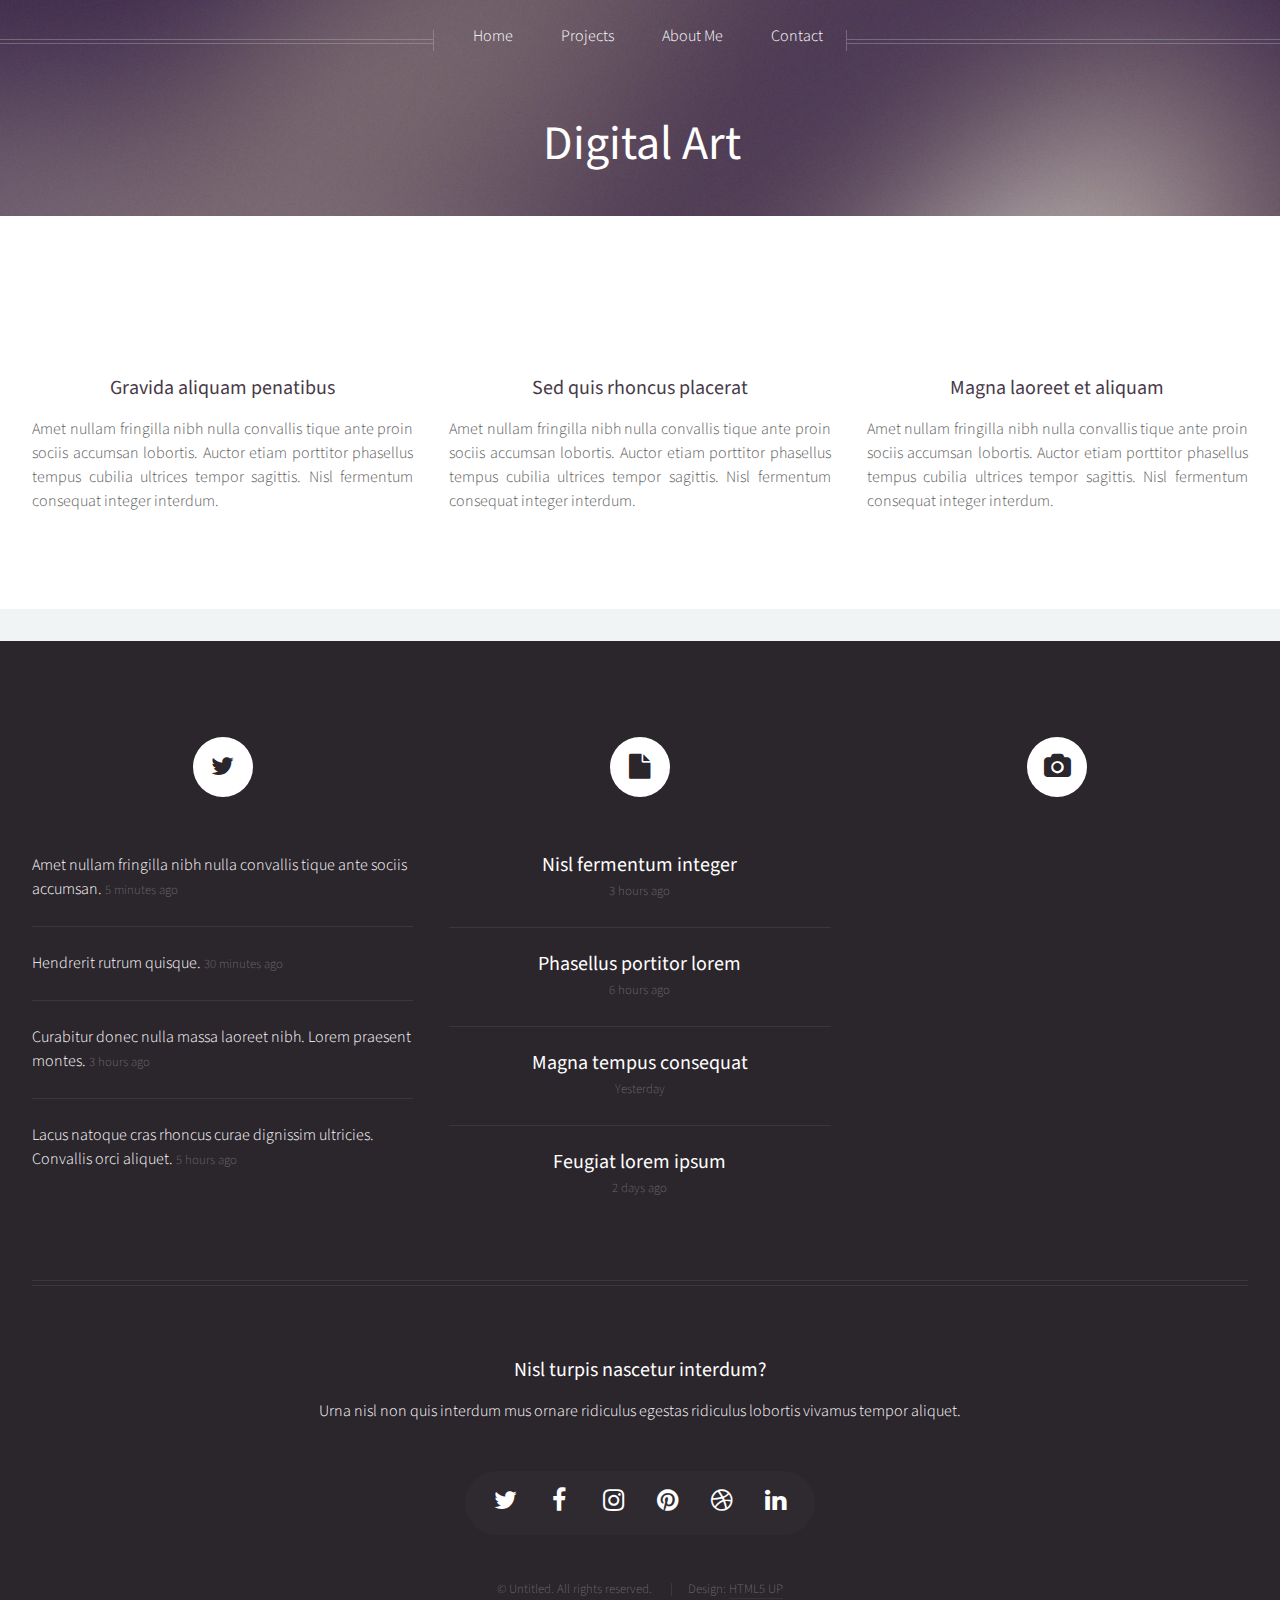
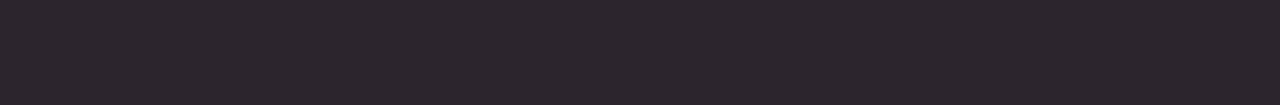
==== skills/digital_art.html @ 16e2e560 "Initial commit" ====
<!DOCTYPE html>
<!--
	Helios by HTML5 UP
	html5up.net | @ajlkn
	Free for personal and commercial use under the CCA 3.0 license (html5up.net/license)
-->
<html>
  <head>
    <title>No Sidebar - Helios by HTML5 UP</title>
    <meta charset="utf-8" />
    <meta
      name="viewport"
      content="width=device-width, initial-scale=1, user-scalable=no"
    />
    <link rel="stylesheet" href="/assets/css/main.css" />
    <noscript
      ><link rel="stylesheet" href="/assets/css/noscript.css"
    /></noscript>
  </head>
  <body class="no-sidebar is-preload">
    <div id="page-wrapper">
      <!-- Header -->
      <div id="header">
        <!-- Inner -->
        <div class="inner">
          <header>
            <h1><a href="index.html" id="logo">Digital Art</a></h1>
          </header>
        </div>

        <!-- Nav -->
        <nav id="nav">
            <ul>
              <li><a href="/index.html">Home</a></li>
              <li>
                <a href="#">Projects</a>
                <ul>
                  <li><a href="/skills/ux_ui.html">UX/UI Design</a></li>
                  <li>
                    <a href="/skills/graphic_design.html">Graphic Design</a>
                  </li>
                  <li>
                    <a href="/skills/product_packaging.html">Product Packaging</a>
                  </li>
                  <li><a href="/skills/digital_art.html">Digital Art</a></li>
                  <li><a href="/skills/illustrations.html">Illustrations</a></li>
                  <li><a href="/skills/photography.html">Photography</a></li>
                  <li><a href="/skills/wood_work.html">Wood Work</a></li>
                </ul>
              </li>
              <li><a href="/index.html#about_me">About Me</a></li>
              <li><a href="no-sidebar.html">Contact</a></li>
            </ul>
          </nav>
        </div>

      <!-- Main -->
      <div class="wrapper style1">
        <div class="container">
          <div class="row">
            <article class="col-4 col-12-mobile special">
              <a href="#" class="image featured"
                ><img src="images/pic07.jpg" alt=""
              /></a>
              <header>
                <h3><a href="#">Gravida aliquam penatibus</a></h3>
              </header>
              <p>
                Amet nullam fringilla nibh nulla convallis tique ante proin
                sociis accumsan lobortis. Auctor etiam porttitor phasellus
                tempus cubilia ultrices tempor sagittis. Nisl fermentum
                consequat integer interdum.
              </p>
            </article>
            <article class="col-4 col-12-mobile special">
              <a href="#" class="image featured"
                ><img src="images/pic08.jpg" alt=""
              /></a>
              <header>
                <h3><a href="#">Sed quis rhoncus placerat</a></h3>
              </header>
              <p>
                Amet nullam fringilla nibh nulla convallis tique ante proin
                sociis accumsan lobortis. Auctor etiam porttitor phasellus
                tempus cubilia ultrices tempor sagittis. Nisl fermentum
                consequat integer interdum.
              </p>
            </article>
            <article class="col-4 col-12-mobile special">
              <a href="#" class="image featured"
                ><img src="images/pic09.jpg" alt=""
              /></a>
              <header>
                <h3><a href="#">Magna laoreet et aliquam</a></h3>
              </header>
              <p>
                Amet nullam fringilla nibh nulla convallis tique ante proin
                sociis accumsan lobortis. Auctor etiam porttitor phasellus
                tempus cubilia ultrices tempor sagittis. Nisl fermentum
                consequat integer interdum.
              </p>
            </article>
          </div>
        </div>
      </div>

      <!-- Footer -->
      <div id="footer">
        <div class="container">
          <div class="row">
            <!-- Tweets -->
            <section class="col-4 col-12-mobile">
              <header>
                <h2 class="icon fa-twitter circled">
                  <span class="label">Tweets</span>
                </h2>
              </header>
              <ul class="divided">
                <li>
                  <article class="tweet">
                    Amet nullam fringilla nibh nulla convallis tique ante sociis
                    accumsan.
                    <span class="timestamp">5 minutes ago</span>
                  </article>
                </li>
                <li>
                  <article class="tweet">
                    Hendrerit rutrum quisque.
                    <span class="timestamp">30 minutes ago</span>
                  </article>
                </li>
                <li>
                  <article class="tweet">
                    Curabitur donec nulla massa laoreet nibh. Lorem praesent
                    montes.
                    <span class="timestamp">3 hours ago</span>
                  </article>
                </li>
                <li>
                  <article class="tweet">
                    Lacus natoque cras rhoncus curae dignissim ultricies.
                    Convallis orci aliquet.
                    <span class="timestamp">5 hours ago</span>
                  </article>
                </li>
              </ul>
            </section>

            <!-- Posts -->
            <section class="col-4 col-12-mobile">
              <header>
                <h2 class="icon fa-file circled">
                  <span class="label">Posts</span>
                </h2>
              </header>
              <ul class="divided">
                <li>
                  <article class="post stub">
                    <header>
                      <h3><a href="#">Nisl fermentum integer</a></h3>
                    </header>
                    <span class="timestamp">3 hours ago</span>
                  </article>
                </li>
                <li>
                  <article class="post stub">
                    <header>
                      <h3><a href="#">Phasellus portitor lorem</a></h3>
                    </header>
                    <span class="timestamp">6 hours ago</span>
                  </article>
                </li>
                <li>
                  <article class="post stub">
                    <header>
                      <h3><a href="#">Magna tempus consequat</a></h3>
                    </header>
                    <span class="timestamp">Yesterday</span>
                  </article>
                </li>
                <li>
                  <article class="post stub">
                    <header>
                      <h3><a href="#">Feugiat lorem ipsum</a></h3>
                    </header>
                    <span class="timestamp">2 days ago</span>
                  </article>
                </li>
              </ul>
            </section>

            <!-- Photos -->
            <section class="col-4 col-12-mobile">
              <header>
                <h2 class="icon fa-camera circled">
                  <span class="label">Photos</span>
                </h2>
              </header>
              <div class="row gtr-25">
                <div class="col-6">
                  <a href="#" class="image fit"
                    ><img src="images/pic10.jpg" alt=""
                  /></a>
                </div>
                <div class="col-6">
                  <a href="#" class="image fit"
                    ><img src="images/pic11.jpg" alt=""
                  /></a>
                </div>
                <div class="col-6">
                  <a href="#" class="image fit"
                    ><img src="images/pic12.jpg" alt=""
                  /></a>
                </div>
                <div class="col-6">
                  <a href="#" class="image fit"
                    ><img src="images/pic13.jpg" alt=""
                  /></a>
                </div>
                <div class="col-6">
                  <a href="#" class="image fit"
                    ><img src="images/pic14.jpg" alt=""
                  /></a>
                </div>
                <div class="col-6">
                  <a href="#" class="image fit"
                    ><img src="images/pic15.jpg" alt=""
                  /></a>
                </div>
              </div>
            </section>
          </div>
          <hr />
          <div class="row">
            <div class="col-12">
              <!-- Contact -->
              <section class="contact">
                <header>
                  <h3>Nisl turpis nascetur interdum?</h3>
                </header>
                <p>
                  Urna nisl non quis interdum mus ornare ridiculus egestas
                  ridiculus lobortis vivamus tempor aliquet.
                </p>
                <ul class="icons">
                  <li>
                    <a href="#" class="icon fa-twitter"
                      ><span class="label">Twitter</span></a
                    >
                  </li>
                  <li>
                    <a href="#" class="icon fa-facebook"
                      ><span class="label">Facebook</span></a
                    >
                  </li>
                  <li>
                    <a href="#" class="icon fa-instagram"
                      ><span class="label">Instagram</span></a
                    >
                  </li>
                  <li>
                    <a href="#" class="icon fa-pinterest"
                      ><span class="label">Pinterest</span></a
                    >
                  </li>
                  <li>
                    <a href="#" class="icon fa-dribbble"
                      ><span class="label">Dribbble</span></a
                    >
                  </li>
                  <li>
                    <a href="#" class="icon fa-linkedin"
                      ><span class="label">Linkedin</span></a
                    >
                  </li>
                </ul>
              </section>

              <!-- Copyright -->
              <div class="copyright">
                <ul class="menu">
                  <li>&copy; Untitled. All rights reserved.</li>
                  <li>Design: <a href="http://html5up.net">HTML5 UP</a></li>
                </ul>
              </div>
            </div>
          </div>
        </div>
      </div>
    </div>

    <!-- Scripts -->
    <script src="/assets/js/jquery.min.js"></script>
    <script src="/assets/js/jquery.dropotron.min.js"></script>
    <script src="/assets/js/jquery.scrolly.min.js"></script>
    <script src="/assets/js/jquery.scrollex.min.js"></script>
    <script src="/assets/js/browser.min.js"></script>
    <script src="/assets/js/breakpoints.min.js"></script>
    <script src="/assets/js/util.js"></script>
    <script src="/assets/js/main.js"></script>
  </body>
</html>
---- assets/css/main.css ----
@import url("https://fonts.googleapis.com/css?family=Source+Sans+Pro:300,300italic,400,400italic,600");
@import url("font-awesome.min.css");

/*
	Helios by HTML5 UP
	html5up.net | @ajlkn
	Free for personal and commercial use under the CCA 3.0 license (html5up.net/license)
*/

html,
body,
div,
span,
applet,
object,
iframe,
h1,
h2,
h3,
h4,
h5,
h6,
p,
blockquote,
pre,
a,
abbr,
acronym,
address,
big,
cite,
code,
del,
dfn,
em,
img,
ins,
kbd,
q,
s,
samp,
small,
strike,
strong,
sub,
sup,
tt,
var,
b,
u,
i,
center,
dl,
dt,
dd,
ol,
ul,
li,
fieldset,
form,
label,
legend,
table,
caption,
tbody,
tfoot,
thead,
tr,
th,
td,
article,
aside,
canvas,
details,
embed,
figure,
figcaption,
footer,
header,
hgroup,
menu,
nav,
output,
ruby,
section,
summary,
time,
mark,
audio,
video {
  margin: 0;
  padding: 0;
  border: 0;
  font-size: 100%;
  font: inherit;
  vertical-align: baseline;
}

article,
aside,
details,
figcaption,
figure,
footer,
header,
hgroup,
menu,
nav,
section {
  display: block;
}

body {
  line-height: 1;
}

ol,
ul {
  list-style: none;
}

blockquote,
q {
  quotes: none;
}

blockquote:before,
blockquote:after,
q:before,
q:after {
  content: "";
  content: none;
}

table {
  border-collapse: collapse;
  border-spacing: 0;
}

body {
  -webkit-text-size-adjust: none;
}

mark {
  background-color: transparent;
  color: inherit;
}

input::-moz-focus-inner {
  border: 0;
  padding: 0;
}

input,
select,
textarea {
  -moz-appearance: none;
  -webkit-appearance: none;
  -ms-appearance: none;
  appearance: none;
}

/* Basic */

html {
  box-sizing: border-box;
}

*,
*:before,
*:after {
  box-sizing: inherit;
}

body {
  background: #f0f4f4;
  color: #5b5b5b;
  font-size: 15pt;
  line-height: 1.85em;
  font-family: "Source Sans Pro", sans-serif;
  font-weight: 300;
}

body.is-preload *,
body.is-preload *:before,
body.is-preload *:after {
  -moz-animation: none !important;
  -webkit-animation: none !important;
  -ms-animation: none !important;
  animation: none !important;
  -moz-transition: none !important;
  -webkit-transition: none !important;
  -ms-transition: none !important;
  transition: none !important;
}

input,
textarea,
select {
  font-size: 15pt;
  line-height: 1.85em;
  font-family: "Source Sans Pro", sans-serif;
  font-weight: 300;
}

h1,
h2,
h3,
h4,
h5,
h6 {
  font-weight: 400;
  color: #483949;
  line-height: 1.25em;
}

h1 a,
h2 a,
h3 a,
h4 a,
h5 a,
h6 a {
  color: inherit;
  text-decoration: none;
  border-bottom-color: transparent;
}

h1 strong,
h2 strong,
h3 strong,
h4 strong,
h5 strong,
h6 strong {
  font-weight: 600;
}

h2 {
  font-size: 2.85em;
}

h3 {
  font-size: 1.25em;
}

h4 {
  font-size: 1em;
  margin: 0 0 0.25em 0;
}

strong,
b {
  font-weight: 400;
  color: #483949;
}

em,
i {
  font-style: italic;
}

a {
  color: inherit;
  border-bottom: solid 1px rgba(128, 128, 128, 0.15);
  text-decoration: none;
  -moz-transition: background-color 0.35s ease-in-out, color 0.35s ease-in-out,
    border-bottom-color 0.35s ease-in-out;
  -webkit-transition: background-color 0.35s ease-in-out,
    color 0.35s ease-in-out, border-bottom-color 0.35s ease-in-out;
  -ms-transition: background-color 0.35s ease-in-out, color 0.35s ease-in-out,
    border-bottom-color 0.35s ease-in-out;
  transition: background-color 0.35s ease-in-out, color 0.35s ease-in-out,
    border-bottom-color 0.35s ease-in-out;
}

a:hover {
  color: #ef8376;
  border-bottom-color: transparent;
}

sub {
  position: relative;
  top: 0.5em;
  font-size: 0.8em;
}

sup {
  position: relative;
  top: -0.5em;
  font-size: 0.8em;
}

blockquote {
  border-left: solid 0.5em #ddd;
  padding: 1em 0 1em 2em;
  font-style: italic;
}

p,
ul,
ol,
dl,
table {
  margin-bottom: 1em;
}

p {
  text-align: justify;
}

br.clear {
  clear: both;
}

hr {
  position: relative;
  display: block;
  border: 0;
  top: 4.5em;
  margin-bottom: 9em;
  height: 6px;
  border-top: solid 1px rgba(128, 128, 128, 0.2);
  border-bottom: solid 1px rgba(128, 128, 128, 0.2);
}

hr:before,
hr:after {
  content: "";
  position: absolute;
  top: -8px;
  display: block;
  width: 1px;
  height: 21px;
  background: rgba(128, 128, 128, 0.2);
}

hr:before {
  left: -1px;
}

hr:after {
  right: -1px;
}

.timestamp {
  color: rgba(128, 128, 128, 0.75);
  font-size: 0.8em;
}

/* Container */

.container {
  margin: 0 auto;
  max-width: 100%;
  width: 1400px;
}

@media screen and (max-width: 1680px) {
  .container {
    width: 1200px;
  }
}

@media screen and (max-width: 1280px) {
  .container {
    width: 100%;
  }
}

@media screen and (max-width: 960px) {
  .container {
    width: 100%;
  }
}

@media screen and (max-width: 840px) {
  .container {
    width: 100%;
  }
}

@media screen and (max-width: 736px) {
  .container {
    width: 100%;
  }
}

/* Row */

.row {
  display: flex;
  flex-wrap: wrap;
  box-sizing: border-box;
  align-items: stretch;
}

.row > * {
  box-sizing: border-box;
}

.row.gtr-uniform > * > :last-child {
  margin-bottom: 0;
}

.row.aln-left {
  justify-content: flex-start;
}

.row.aln-center {
  justify-content: center;
}

.row.aln-right {
  justify-content: flex-end;
}

.row.aln-top {
  align-items: flex-start;
}

.row.aln-middle {
  align-items: center;
}

.row.aln-bottom {
  align-items: flex-end;
}

.row > .imp {
  order: -1;
}

.row > .col-1 {
  width: 8.3333333333%;
}

.row > .off-1 {
  margin-left: 8.3333333333%;
}

.row > .col-2 {
  width: 16.6666666667%;
}

.row > .off-2 {
  margin-left: 16.6666666667%;
}

.row > .col-3 {
  width: 25%;
}

.row > .off-3 {
  margin-left: 25%;
}

.row > .col-4 {
  width: 33.3333333333%;
}

.row > .off-4 {
  margin-left: 33.3333333333%;
}

.row > .col-5 {
  width: 41.6666666667%;
}

.row > .off-5 {
  margin-left: 41.6666666667%;
}

.row > .col-6 {
  width: 50%;
}

.row > .off-6 {
  margin-left: 50%;
}

.row > .col-7 {
  width: 58.3333333333%;
}

.row > .off-7 {
  margin-left: 58.3333333333%;
}

.row > .col-8 {
  width: 66.6666666667%;
}

.row > .off-8 {
  margin-left: 66.6666666667%;
}

.row > .col-9 {
  width: 75%;
}

.row > .off-9 {
  margin-left: 75%;
}

.row > .col-10 {
  width: 83.3333333333%;
}

.row > .off-10 {
  margin-left: 83.3333333333%;
}

.row > .col-11 {
  width: 91.6666666667%;
}

.row > .off-11 {
  margin-left: 91.6666666667%;
}

.row > .col-12 {
  width: 100%;
}

.row > .off-12 {
  margin-left: 100%;
}

.row.gtr-0 {
  margin-top: 0px;
  margin-left: 0px;
}

.row.gtr-0 > * {
  padding: 0px 0 0 0px;
}

.row.gtr-0.gtr-uniform {
  margin-top: 0px;
}

.row.gtr-0.gtr-uniform > * {
  padding-top: 0px;
}

.row.gtr-25 {
  margin-top: -10px;
  margin-left: -10px;
}

.row.gtr-25 > * {
  padding: 10px 0 0 10px;
}

.row.gtr-25.gtr-uniform {
  margin-top: -10px;
}

.row.gtr-25.gtr-uniform > * {
  padding-top: 10px;
}

.row.gtr-50 {
  margin-top: -20px;
  margin-left: -20px;
}

.row.gtr-50 > * {
  padding: 20px 0 0 20px;
}

.row.gtr-50.gtr-uniform {
  margin-top: -20px;
}

.row.gtr-50.gtr-uniform > * {
  padding-top: 20px;
}

.row {
  margin-top: -40px;
  margin-left: -40px;
}

.row > * {
  padding: 40px 0 0 40px;
}

.row.gtr-uniform {
  margin-top: -40px;
}

.row.gtr-uniform > * {
  padding-top: 40px;
}

.row.gtr-150 {
  margin-top: -60px;
  margin-left: -60px;
}

.row.gtr-150 > * {
  padding: 60px 0 0 60px;
}

.row.gtr-150.gtr-uniform {
  margin-top: -60px;
}

.row.gtr-150.gtr-uniform > * {
  padding-top: 60px;
}

.row.gtr-200 {
  margin-top: -80px;
  margin-left: -80px;
}

.row.gtr-200 > * {
  padding: 80px 0 0 80px;
}

.row.gtr-200.gtr-uniform {
  margin-top: -80px;
}

.row.gtr-200.gtr-uniform > * {
  padding-top: 80px;
}

@media screen and (max-width: 1680px) {
  .row {
    display: flex;
    flex-wrap: wrap;
    box-sizing: border-box;
    align-items: stretch;
  }

  .row > * {
    box-sizing: border-box;
  }

  .row.gtr-uniform > * > :last-child {
    margin-bottom: 0;
  }

  .row.aln-left {
    justify-content: flex-start;
  }

  .row.aln-center {
    justify-content: center;
  }

  .row.aln-right {
    justify-content: flex-end;
  }

  .row.aln-top {
    align-items: flex-start;
  }

  .row.aln-middle {
    align-items: center;
  }

  .row.aln-bottom {
    align-items: flex-end;
  }

  .row > .imp-wide {
    order: -1;
  }

  .row > .col-1-wide {
    width: 8.3333333333%;
  }

  .row > .off-1-wide {
    margin-left: 8.3333333333%;
  }

  .row > .col-2-wide {
    width: 16.6666666667%;
  }

  .row > .off-2-wide {
    margin-left: 16.6666666667%;
  }

  .row > .col-3-wide {
    width: 25%;
  }

  .row > .off-3-wide {
    margin-left: 25%;
  }

  .row > .col-4-wide {
    width: 33.3333333333%;
  }

  .row > .off-4-wide {
    margin-left: 33.3333333333%;
  }

  .row > .col-5-wide {
    width: 41.6666666667%;
  }

  .row > .off-5-wide {
    margin-left: 41.6666666667%;
  }

  .row > .col-6-wide {
    width: 50%;
  }

  .row > .off-6-wide {
    margin-left: 50%;
  }

  .row > .col-7-wide {
    width: 58.3333333333%;
  }

  .row > .off-7-wide {
    margin-left: 58.3333333333%;
  }

  .row > .col-8-wide {
    width: 66.6666666667%;
  }

  .row > .off-8-wide {
    margin-left: 66.6666666667%;
  }

  .row > .col-9-wide {
    width: 75%;
  }

  .row > .off-9-wide {
    margin-left: 75%;
  }

  .row > .col-10-wide {
    width: 83.3333333333%;
  }

  .row > .off-10-wide {
    margin-left: 83.3333333333%;
  }

  .row > .col-11-wide {
    width: 91.6666666667%;
  }

  .row > .off-11-wide {
    margin-left: 91.6666666667%;
  }

  .row > .col-12-wide {
    width: 100%;
  }

  .row > .off-12-wide {
    margin-left: 100%;
  }

  .row.gtr-0 {
    margin-top: 0px;
    margin-left: 0px;
  }

  .row.gtr-0 > * {
    padding: 0px 0 0 0px;
  }

  .row.gtr-0.gtr-uniform {
    margin-top: 0px;
  }

  .row.gtr-0.gtr-uniform > * {
    padding-top: 0px;
  }

  .row.gtr-25 {
    margin-top: -10px;
    margin-left: -10px;
  }

  .row.gtr-25 > * {
    padding: 10px 0 0 10px;
  }

  .row.gtr-25.gtr-uniform {
    margin-top: -10px;
  }

  .row.gtr-25.gtr-uniform > * {
    padding-top: 10px;
  }

  .row.gtr-50 {
    margin-top: -20px;
    margin-left: -20px;
  }

  .row.gtr-50 > * {
    padding: 20px 0 0 20px;
  }

  .row.gtr-50.gtr-uniform {
    margin-top: -20px;
  }

  .row.gtr-50.gtr-uniform > * {
    padding-top: 20px;
  }

  .row {
    margin-top: -40px;
    margin-left: -40px;
  }

  .row > * {
    padding: 40px 0 0 40px;
  }

  .row.gtr-uniform {
    margin-top: -40px;
  }

  .row.gtr-uniform > * {
    padding-top: 40px;
  }

  .row.gtr-150 {
    margin-top: -60px;
    margin-left: -60px;
  }

  .row.gtr-150 > * {
    padding: 60px 0 0 60px;
  }

  .row.gtr-150.gtr-uniform {
    margin-top: -60px;
  }

  .row.gtr-150.gtr-uniform > * {
    padding-top: 60px;
  }

  .row.gtr-200 {
    margin-top: -80px;
    margin-left: -80px;
  }

  .row.gtr-200 > * {
    padding: 80px 0 0 80px;
  }

  .row.gtr-200.gtr-uniform {
    margin-top: -80px;
  }

  .row.gtr-200.gtr-uniform > * {
    padding-top: 80px;
  }
}

@media screen and (max-width: 1280px) {
  .row {
    display: flex;
    flex-wrap: wrap;
    box-sizing: border-box;
    align-items: stretch;
  }

  .row > * {
    box-sizing: border-box;
  }

  .row.gtr-uniform > * > :last-child {
    margin-bottom: 0;
  }

  .row.aln-left {
    justify-content: flex-start;
  }

  .row.aln-center {
    justify-content: center;
  }

  .row.aln-right {
    justify-content: flex-end;
  }

  .row.aln-top {
    align-items: flex-start;
  }

  .row.aln-middle {
    align-items: center;
  }

  .row.aln-bottom {
    align-items: flex-end;
  }

  .row > .imp-normal {
    order: -1;
  }

  .row > .col-1-normal {
    width: 8.3333333333%;
  }

  .row > .off-1-normal {
    margin-left: 8.3333333333%;
  }

  .row > .col-2-normal {
    width: 16.6666666667%;
  }

  .row > .off-2-normal {
    margin-left: 16.6666666667%;
  }

  .row > .col-3-normal {
    width: 25%;
  }

  .row > .off-3-normal {
    margin-left: 25%;
  }

  .row > .col-4-normal {
    width: 33.3333333333%;
  }

  .row > .off-4-normal {
    margin-left: 33.3333333333%;
  }

  .row > .col-5-normal {
    width: 41.6666666667%;
  }

  .row > .off-5-normal {
    margin-left: 41.6666666667%;
  }

  .row > .col-6-normal {
    width: 50%;
  }

  .row > .off-6-normal {
    margin-left: 50%;
  }

  .row > .col-7-normal {
    width: 58.3333333333%;
  }

  .row > .off-7-normal {
    margin-left: 58.3333333333%;
  }

  .row > .col-8-normal {
    width: 66.6666666667%;
  }

  .row > .off-8-normal {
    margin-left: 66.6666666667%;
  }

  .row > .col-9-normal {
    width: 75%;
  }

  .row > .off-9-normal {
    margin-left: 75%;
  }

  .row > .col-10-normal {
    width: 83.3333333333%;
  }

  .row > .off-10-normal {
    margin-left: 83.3333333333%;
  }

  .row > .col-11-normal {
    width: 91.6666666667%;
  }

  .row > .off-11-normal {
    margin-left: 91.6666666667%;
  }

  .row > .col-12-normal {
    width: 100%;
  }

  .row > .off-12-normal {
    margin-left: 100%;
  }

  .row.gtr-0 {
    margin-top: 0px;
    margin-left: 0px;
  }

  .row.gtr-0 > * {
    padding: 0px 0 0 0px;
  }

  .row.gtr-0.gtr-uniform {
    margin-top: 0px;
  }

  .row.gtr-0.gtr-uniform > * {
    padding-top: 0px;
  }

  .row.gtr-25 {
    margin-top: -9px;
    margin-left: -9px;
  }

  .row.gtr-25 > * {
    padding: 9px 0 0 9px;
  }

  .row.gtr-25.gtr-uniform {
    margin-top: -9px;
  }

  .row.gtr-25.gtr-uniform > * {
    padding-top: 9px;
  }

  .row.gtr-50 {
    margin-top: -18px;
    margin-left: -18px;
  }

  .row.gtr-50 > * {
    padding: 18px 0 0 18px;
  }

  .row.gtr-50.gtr-uniform {
    margin-top: -18px;
  }

  .row.gtr-50.gtr-uniform > * {
    padding-top: 18px;
  }

  .row {
    margin-top: -36px;
    margin-left: -36px;
  }

  .row > * {
    padding: 36px 0 0 36px;
  }

  .row.gtr-uniform {
    margin-top: -36px;
  }

  .row.gtr-uniform > * {
    padding-top: 36px;
  }

  .row.gtr-150 {
    margin-top: -54px;
    margin-left: -54px;
  }

  .row.gtr-150 > * {
    padding: 54px 0 0 54px;
  }

  .row.gtr-150.gtr-uniform {
    margin-top: -54px;
  }

  .row.gtr-150.gtr-uniform > * {
    padding-top: 54px;
  }

  .row.gtr-200 {
    margin-top: -72px;
    margin-left: -72px;
  }

  .row.gtr-200 > * {
    padding: 72px 0 0 72px;
  }

  .row.gtr-200.gtr-uniform {
    margin-top: -72px;
  }

  .row.gtr-200.gtr-uniform > * {
    padding-top: 72px;
  }
}

@media screen and (max-width: 960px) {
  .row {
    display: flex;
    flex-wrap: wrap;
    box-sizing: border-box;
    align-items: stretch;
  }

  .row > * {
    box-sizing: border-box;
  }

  .row.gtr-uniform > * > :last-child {
    margin-bottom: 0;
  }

  .row.aln-left {
    justify-content: flex-start;
  }

  .row.aln-center {
    justify-content: center;
  }

  .row.aln-right {
    justify-content: flex-end;
  }

  .row.aln-top {
    align-items: flex-start;
  }

  .row.aln-middle {
    align-items: center;
  }

  .row.aln-bottom {
    align-items: flex-end;
  }

  .row > .imp-narrow {
    order: -1;
  }

  .row > .col-1-narrow {
    width: 8.3333333333%;
  }

  .row > .off-1-narrow {
    margin-left: 8.3333333333%;
  }

  .row > .col-2-narrow {
    width: 16.6666666667%;
  }

  .row > .off-2-narrow {
    margin-left: 16.6666666667%;
  }

  .row > .col-3-narrow {
    width: 25%;
  }

  .row > .off-3-narrow {
    margin-left: 25%;
  }

  .row > .col-4-narrow {
    width: 33.3333333333%;
  }

  .row > .off-4-narrow {
    margin-left: 33.3333333333%;
  }

  .row > .col-5-narrow {
    width: 41.6666666667%;
  }

  .row > .off-5-narrow {
    margin-left: 41.6666666667%;
  }

  .row > .col-6-narrow {
    width: 50%;
  }

  .row > .off-6-narrow {
    margin-left: 50%;
  }

  .row > .col-7-narrow {
    width: 58.3333333333%;
  }

  .row > .off-7-narrow {
    margin-left: 58.3333333333%;
  }

  .row > .col-8-narrow {
    width: 66.6666666667%;
  }

  .row > .off-8-narrow {
    margin-left: 66.6666666667%;
  }

  .row > .col-9-narrow {
    width: 75%;
  }

  .row > .off-9-narrow {
    margin-left: 75%;
  }

  .row > .col-10-narrow {
    width: 83.3333333333%;
  }

  .row > .off-10-narrow {
    margin-left: 83.3333333333%;
  }

  .row > .col-11-narrow {
    width: 91.6666666667%;
  }

  .row > .off-11-narrow {
    margin-left: 91.6666666667%;
  }

  .row > .col-12-narrow {
    width: 100%;
  }

  .row > .off-12-narrow {
    margin-left: 100%;
  }

  .row.gtr-0 {
    margin-top: 0px;
    margin-left: 0px;
  }

  .row.gtr-0 > * {
    padding: 0px 0 0 0px;
  }

  .row.gtr-0.gtr-uniform {
    margin-top: 0px;
  }

  .row.gtr-0.gtr-uniform > * {
    padding-top: 0px;
  }

  .row.gtr-25 {
    margin-top: -8px;
    margin-left: -8px;
  }

  .row.gtr-25 > * {
    padding: 8px 0 0 8px;
  }

  .row.gtr-25.gtr-uniform {
    margin-top: -8px;
  }

  .row.gtr-25.gtr-uniform > * {
    padding-top: 8px;
  }

  .row.gtr-50 {
    margin-top: -16px;
    margin-left: -16px;
  }

  .row.gtr-50 > * {
    padding: 16px 0 0 16px;
  }

  .row.gtr-50.gtr-uniform {
    margin-top: -16px;
  }

  .row.gtr-50.gtr-uniform > * {
    padding-top: 16px;
  }

  .row {
    margin-top: -32px;
    margin-left: -32px;
  }

  .row > * {
    padding: 32px 0 0 32px;
  }

  .row.gtr-uniform {
    margin-top: -32px;
  }

  .row.gtr-uniform > * {
    padding-top: 32px;
  }

  .row.gtr-150 {
    margin-top: -48px;
    margin-left: -48px;
  }

  .row.gtr-150 > * {
    padding: 48px 0 0 48px;
  }

  .row.gtr-150.gtr-uniform {
    margin-top: -48px;
  }

  .row.gtr-150.gtr-uniform > * {
    padding-top: 48px;
  }

  .row.gtr-200 {
    margin-top: -64px;
    margin-left: -64px;
  }

  .row.gtr-200 > * {
    padding: 64px 0 0 64px;
  }

  .row.gtr-200.gtr-uniform {
    margin-top: -64px;
  }

  .row.gtr-200.gtr-uniform > * {
    padding-top: 64px;
  }
}

@media screen and (max-width: 840px) {
  .row {
    display: flex;
    flex-wrap: wrap;
    box-sizing: border-box;
    align-items: stretch;
  }

  .row > * {
    box-sizing: border-box;
  }

  .row.gtr-uniform > * > :last-child {
    margin-bottom: 0;
  }

  .row.aln-left {
    justify-content: flex-start;
  }

  .row.aln-center {
    justify-content: center;
  }

  .row.aln-right {
    justify-content: flex-end;
  }

  .row.aln-top {
    align-items: flex-start;
  }

  .row.aln-middle {
    align-items: center;
  }

  .row.aln-bottom {
    align-items: flex-end;
  }

  .row > .imp-narrower {
    order: -1;
  }

  .row > .col-1-narrower {
    width: 8.3333333333%;
  }

  .row > .off-1-narrower {
    margin-left: 8.3333333333%;
  }

  .row > .col-2-narrower {
    width: 16.6666666667%;
  }

  .row > .off-2-narrower {
    margin-left: 16.6666666667%;
  }

  .row > .col-3-narrower {
    width: 25%;
  }

  .row > .off-3-narrower {
    margin-left: 25%;
  }

  .row > .col-4-narrower {
    width: 33.3333333333%;
  }

  .row > .off-4-narrower {
    margin-left: 33.3333333333%;
  }

  .row > .col-5-narrower {
    width: 41.6666666667%;
  }

  .row > .off-5-narrower {
    margin-left: 41.6666666667%;
  }

  .row > .col-6-narrower {
    width: 50%;
  }

  .row > .off-6-narrower {
    margin-left: 50%;
  }

  .row > .col-7-narrower {
    width: 58.3333333333%;
  }

  .row > .off-7-narrower {
    margin-left: 58.3333333333%;
  }

  .row > .col-8-narrower {
    width: 66.6666666667%;
  }

  .row > .off-8-narrower {
    margin-left: 66.6666666667%;
  }

  .row > .col-9-narrower {
    width: 75%;
  }

  .row > .off-9-narrower {
    margin-left: 75%;
  }

  .row > .col-10-narrower {
    width: 83.3333333333%;
  }

  .row > .off-10-narrower {
    margin-left: 83.3333333333%;
  }

  .row > .col-11-narrower {
    width: 91.6666666667%;
  }

  .row > .off-11-narrower {
    margin-left: 91.6666666667%;
  }

  .row > .col-12-narrower {
    width: 100%;
  }

  .row > .off-12-narrower {
    margin-left: 100%;
  }

  .row.gtr-0 {
    margin-top: 0px;
    margin-left: 0px;
  }

  .row.gtr-0 > * {
    padding: 0px 0 0 0px;
  }

  .row.gtr-0.gtr-uniform {
    margin-top: 0px;
  }

  .row.gtr-0.gtr-uniform > * {
    padding-top: 0px;
  }

  .row.gtr-25 {
    margin-top: -8px;
    margin-left: -8px;
  }

  .row.gtr-25 > * {
    padding: 8px 0 0 8px;
  }

  .row.gtr-25.gtr-uniform {
    margin-top: -8px;
  }

  .row.gtr-25.gtr-uniform > * {
    padding-top: 8px;
  }

  .row.gtr-50 {
    margin-top: -16px;
    margin-left: -16px;
  }

  .row.gtr-50 > * {
    padding: 16px 0 0 16px;
  }

  .row.gtr-50.gtr-uniform {
    margin-top: -16px;
  }

  .row.gtr-50.gtr-uniform > * {
    padding-top: 16px;
  }

  .row {
    margin-top: -32px;
    margin-left: -32px;
  }

  .row > * {
    padding: 32px 0 0 32px;
  }

  .row.gtr-uniform {
    margin-top: -32px;
  }

  .row.gtr-uniform > * {
    padding-top: 32px;
  }

  .row.gtr-150 {
    margin-top: -48px;
    margin-left: -48px;
  }

  .row.gtr-150 > * {
    padding: 48px 0 0 48px;
  }

  .row.gtr-150.gtr-uniform {
    margin-top: -48px;
  }

  .row.gtr-150.gtr-uniform > * {
    padding-top: 48px;
  }

  .row.gtr-200 {
    margin-top: -64px;
    margin-left: -64px;
  }

  .row.gtr-200 > * {
    padding: 64px 0 0 64px;
  }

  .row.gtr-200.gtr-uniform {
    margin-top: -64px;
  }

  .row.gtr-200.gtr-uniform > * {
    padding-top: 64px;
  }
}

@media screen and (max-width: 736px) {
  .row {
    display: flex;
    flex-wrap: wrap;
    box-sizing: border-box;
    align-items: stretch;
  }

  .row > * {
    box-sizing: border-box;
  }

  .row.gtr-uniform > * > :last-child {
    margin-bottom: 0;
  }

  .row.aln-left {
    justify-content: flex-start;
  }

  .row.aln-center {
    justify-content: center;
  }

  .row.aln-right {
    justify-content: flex-end;
  }

  .row.aln-top {
    align-items: flex-start;
  }

  .row.aln-middle {
    align-items: center;
  }

  .row.aln-bottom {
    align-items: flex-end;
  }

  .row > .imp-mobile {
    order: -1;
  }

  .row > .col-1-mobile {
    width: 8.3333333333%;
  }

  .row > .off-1-mobile {
    margin-left: 8.3333333333%;
  }

  .row > .col-2-mobile {
    width: 16.6666666667%;
  }

  .row > .off-2-mobile {
    margin-left: 16.6666666667%;
  }

  .row > .col-3-mobile {
    width: 25%;
  }

  .row > .off-3-mobile {
    margin-left: 25%;
  }

  .row > .col-4-mobile {
    width: 33.3333333333%;
  }

  .row > .off-4-mobile {
    margin-left: 33.3333333333%;
  }

  .row > .col-5-mobile {
    width: 41.6666666667%;
  }

  .row > .off-5-mobile {
    margin-left: 41.6666666667%;
  }

  .row > .col-6-mobile {
    width: 50%;
  }

  .row > .off-6-mobile {
    margin-left: 50%;
  }

  .row > .col-7-mobile {
    width: 58.3333333333%;
  }

  .row > .off-7-mobile {
    margin-left: 58.3333333333%;
  }

  .row > .col-8-mobile {
    width: 66.6666666667%;
  }

  .row > .off-8-mobile {
    margin-left: 66.6666666667%;
  }

  .row > .col-9-mobile {
    width: 75%;
  }

  .row > .off-9-mobile {
    margin-left: 75%;
  }

  .row > .col-10-mobile {
    width: 83.3333333333%;
  }

  .row > .off-10-mobile {
    margin-left: 83.3333333333%;
  }

  .row > .col-11-mobile {
    width: 91.6666666667%;
  }

  .row > .off-11-mobile {
    margin-left: 91.6666666667%;
  }

  .row > .col-12-mobile {
    width: 100%;
  }

  .row > .off-12-mobile {
    margin-left: 100%;
  }

  .row.gtr-0 {
    margin-top: 0px;
    margin-left: 0px;
  }

  .row.gtr-0 > * {
    padding: 0px 0 0 0px;
  }

  .row.gtr-0.gtr-uniform {
    margin-top: 0px;
  }

  .row.gtr-0.gtr-uniform > * {
    padding-top: 0px;
  }

  .row.gtr-25 {
    margin-top: -5px;
    margin-left: -5px;
  }

  .row.gtr-25 > * {
    padding: 5px 0 0 5px;
  }

  .row.gtr-25.gtr-uniform {
    margin-top: -5px;
  }

  .row.gtr-25.gtr-uniform > * {
    padding-top: 5px;
  }

  .row.gtr-50 {
    margin-top: -10px;
    margin-left: -10px;
  }

  .row.gtr-50 > * {
    padding: 10px 0 0 10px;
  }

  .row.gtr-50.gtr-uniform {
    margin-top: -10px;
  }

  .row.gtr-50.gtr-uniform > * {
    padding-top: 10px;
  }

  .row {
    margin-top: -20px;
    margin-left: -20px;
  }

  .row > * {
    padding: 20px 0 0 20px;
  }

  .row.gtr-uniform {
    margin-top: -20px;
  }

  .row.gtr-uniform > * {
    padding-top: 20px;
  }

  .row.gtr-150 {
    margin-top: -30px;
    margin-left: -30px;
  }

  .row.gtr-150 > * {
    padding: 30px 0 0 30px;
  }

  .row.gtr-150.gtr-uniform {
    margin-top: -30px;
  }

  .row.gtr-150.gtr-uniform > * {
    padding-top: 30px;
  }

  .row.gtr-200 {
    margin-top: -40px;
    margin-left: -40px;
  }

  .row.gtr-200 > * {
    padding: 40px 0 0 40px;
  }

  .row.gtr-200.gtr-uniform {
    margin-top: -40px;
  }

  .row.gtr-200.gtr-uniform > * {
    padding-top: 40px;
  }
}

/* Sections/Article */

section,
article {
  margin-bottom: 3em;
}

section > :last-child,
section:last-child,
article > :last-child,
article:last-child {
  margin-bottom: 0;
}

section.special > header,
section.special > footer,
article.special > header,
article.special > footer {
  text-align: center;
}

.row > section,
.row > article {
  margin-bottom: 0;
}

header {
  margin: 0 0 1em 0;
}

header > p {
  display: block;
  font-size: 1.5em;
  margin: 1em 0 2em 0;
  line-height: 1.5em;
  text-align: inherit;
}

footer {
  margin: 2.5em 0 0 0;
}

/* Image */

.image {
  position: relative;
  display: inline-block;
  border: 0;
  outline: 0;
}

.image img {
  display: block;
  width: 100%;
}

.image.fit {
  display: block;
  width: 100%;
}

.image.featured {
  display: block;
  width: 100%;
  margin: 0 0 4em 0;
}

.image.left {
  float: left;
  margin: 0 2em 2em 0;
}

.image.centered {
  display: block;
  margin: 0 0 2em 0;
}

.image.centered img {
  margin: 0 auto;
  width: auto;
}

/* List */

ul {
  list-style: disc;
  padding-left: 1em;
}

ul li {
  padding-left: 0.5em;
}

ol {
  list-style: decimal;
  padding-left: 1.25em;
}

ol li {
  padding-left: 0.25em;
}

/* Actions */

ul.actions {
  margin: 3em 0 0 0;
  list-style: none;
  padding-left: 0;
}

form ul.actions {
  margin-top: 0;
}

ul.actions li {
  display: inline-block;
  margin: 0 0.75em 0 0.75em;
  padding-left: 0;
}

ul.actions li:first-child {
  margin-left: 0;
}

ul.actions li:last-child {
  margin-right: 0;
}

/* Divided */

ul.divided {
  list-style: none;
  padding-left: 0;
}

ul.divided li {
  border-top: solid 1px rgba(128, 128, 128, 0.2);
  padding-top: 1.5em;
  margin-top: 1.5em;
  padding-left: 0;
}

ul.divided li:first-child {
  border-top: 0;
  padding-top: 0;
  margin-top: 0;
}

/* Menu */

ul.menu {
  height: 1em;
  line-height: 1em;
  list-style: none;
  padding-left: 0;
}

ul.menu li {
  display: inline-block;
  border-left: solid 1px rgba(128, 128, 128, 0.2);
  padding-left: 1.25em;
  margin-left: 1.25em;
}

ul.menu li:first-child {
  border-left: 0;
  padding-left: 0;
  margin-left: 0;
}

/* Icons */

ul.icons {
  position: relative;
  background: rgba(128, 128, 128, 0.05);
  border-radius: 4em;
  display: inline-block;
  padding: 0.35em 0.75em 0.35em 0.75em;
  font-size: 1.25em;
  cursor: default;
  list-style: none;
}

ul.icons li {
  display: inline-block;
  padding-left: 0;
}

ul.icons li a {
  display: inline-block;
  background: none;
  width: 2.5em;
  height: 2.5em;
  line-height: 2.5em;
  text-align: center;
  border-radius: 100%;
  border: 0;
  color: inherit;
}

ul.icons li a:hover {
  color: #ef8376;
}

/* Form */

form label {
  display: block;
  font-weight: 400;
  color: #483949;
  margin: 0 0 1em 0;
}

form input[type="text"],
form input[type="email"],
form input[type="password"],
form select,
form textarea {
  -webkit-appearance: none;
  display: block;
  border: 0;
  background: #fafafa;
  width: 100%;
  border-radius: 0.5em;
  border: solid 1px #e5e5e5;
  padding: 1em;
  -moz-transition: background-color 0.35s ease-in-out,
    border-color 0.35s ease-in-out;
  -webkit-transition: background-color 0.35s ease-in-out,
    border-color 0.35s ease-in-out;
  -ms-transition: background-color 0.35s ease-in-out,
    border-color 0.35s ease-in-out;
  transition: background-color 0.35s ease-in-out, border-color 0.35s ease-in-out;
}

form input[type="text"]:focus,
form input[type="email"]:focus,
form input[type="password"]:focus,
form select:focus,
form textarea:focus {
  background: #fff;
  border-color: #df7366;
}

form input[type="text"],
form input[type="email"],
form input[type="password"],
form select {
  line-height: 1em;
}

form textarea {
  min-height: 9em;
}

form ::-webkit-input-placeholder {
  color: #555 !important;
}

form :-moz-placeholder {
  color: #555 !important;
}

form ::-moz-placeholder {
  color: #555 !important;
}

form :-ms-input-placeholder {
  color: #555 !important;
}

form ::-moz-focus-inner {
  border: 0;
}

/* Table */

table {
  width: 100%;
}

table.default {
  width: 100%;
}

table.default tbody tr {
  border-top: solid 1px #e5e5e5;
}

table.default tbody tr:first-child {
  border-top: 0;
}

table.default tbody tr:nth-child(2n + 1) {
  background: #fafafa;
}

table.default td {
  padding: 0.5em 1em 0.5em 1em;
}

table.default th {
  text-align: left;
  font-weight: 400;
  padding: 0.5em 1em 0.5em 1em;
}

table.default thead {
  border-bottom: solid 2px #e5e5e5;
}

table.default tfoot {
  border-top: solid 2px #e5e5e5;
}

/* Button */

input[type="button"],
input[type="submit"],
input[type="reset"],
button,
.button {
  position: relative;
  display: inline-block;
  background: white;
  color: #7f7f7f;
  text-align: center;
  border-radius: 0.5em;
  text-decoration: none;
  padding: 0.65em 3em 0.65em 3em;
  border: 0;
  cursor: pointer;
  outline: 0;
  font-weight: 300;
  -moz-transition: background-color 0.35s ease-in-out, color 0.35s ease-in-out,
    border-bottom-color 0.35s ease-in-out;
  -webkit-transition: background-color 0.35s ease-in-out,
    color 0.35s ease-in-out, border-bottom-color 0.35s ease-in-out;
  -ms-transition: background-color 0.35s ease-in-out, color 0.35s ease-in-out,
    border-bottom-color 0.35s ease-in-out;
  transition: background-color 0.35s ease-in-out, color 0.35s ease-in-out,
    border-bottom-color 0.35s ease-in-out;
}

input[type="button"]:hover,
input[type="submit"]:hover,
input[type="reset"]:hover,
button:hover,
.button:hover {
  color: #fff;
  background: #7f7f7f;
}

input[type="button"].alt,
input[type="submit"].alt,
input[type="reset"].alt,
button.alt,
.button.alt {
  background: #2b252c;
}

input[type="button"].alt:hover,
input[type="submit"].alt:hover,
input[type="reset"].alt:hover,
button.alt:hover,
.button.alt:hover {
  background: #3b353c;
}

/* Post */

.post.stub {
  text-align: center;
}

.post.stub header {
  margin: 0;
}

/* Icons */

.icon {
  text-decoration: none;
}

.icon:before {
  display: inline-block;
  font-family: FontAwesome;
  font-size: 1.25em;
  text-decoration: none;
  font-style: normal;
  font-weight: normal;
  line-height: 1;
  -webkit-font-smoothing: antialiased;
  -moz-osx-font-smoothing: grayscale;
}

.icon > .label {
  display: none;
}

.icon.circled {
  position: relative;
  display: inline-block;
  background: #2b252c;
  color: #fff;
  border-radius: 100%;
  width: 3em;
  height: 3em;
  line-height: 3.25em;
  text-align: center;
  font-size: 1.25em;
}

header .icon.circled {
  margin: 0 0 2em 0;
}

/* Wrapper */

.wrapper {
  background: #fff;
  margin: 0 0 2em 0;
  padding: 6em 0 6em 0;
}

.wrapper.style2 {
  padding-top: 0;
}

/* Header */

#header {
  position: relative;
  background-image: url("../../images/header.jpg");
  background-size: cover;
  background-position: center center;
  background-attachment: fixed;
  color: #fff;
  text-align: center;
  padding: 7.5em 0 2em 0;
  cursor: default;
}

#header:before {
  content: "";
  display: inline-block;
  vertical-align: middle;
  height: 100%;
}

#header .inner {
  position: relative;
  z-index: 1;
  margin: 0;
  display: inline-block;
  vertical-align: middle;
}

#header header {
  display: inline-block;
}

#header header > p {
  font-size: 1.25em;
  margin: 0;
}

#header h1 {
  color: #fff;
  font-size: 3em;
  line-height: 1em;
}

#header h1 a {
  color: inherit;
}

#header .button {
  display: inline-block;
  border-radius: 100%;
  width: 4.5em;
  height: 4.5em;
  line-height: 4.5em;
  text-align: center;
  font-size: 1.25em;
  padding: 0;
}

#header hr {
  top: 1.5em;
  margin-bottom: 3em;
  border-bottom-color: rgba(192, 192, 192, 0.35);
  box-shadow: inset 0 1px 0 0 rgba(192, 192, 192, 0.35);
}

#header hr:before,
#header hr:after {
  background: rgba(192, 192, 192, 0.35);
}

#header footer {
  margin: 1em 0 0 0;
}

body.homepage #header {
  height: 100vh;
  min-height: 40em;
}

body.homepage #header h1 {
  font-size: 4em;
}

body.homepage #header:after {
  content: "";
  background: #1c0920;
  display: block;
  position: absolute;
  left: 0;
  top: 0;
  width: 100%;
  height: 100%;
  opacity: 0;
  -moz-transition: opacity 2.5s ease-in-out;
  -webkit-transition: opacity 2.5s ease-in-out;
  -ms-transition: opacity 2.5s ease-in-out;
  transition: opacity 2.5s ease-in-out;
  -moz-transition-delay: 0.5s;
  -webkit-transition-delay: 0.5s;
  -ms-transition-delay: 0.5s;
  transition-delay: 0.5s;
}

body.homepage.is-preload #header:after {
  opacity: 1;
}

/* Nav */

#nav {
  position: absolute;
  top: 0;
  left: 0;
  width: 100%;
  text-align: center;
  padding: 1.5em 0 1.5em 0;
  z-index: 1;
  overflow: hidden;
}

#nav > ul {
  line-height: 0px;
  position: relative;
  display: inline-block;
  margin: 0;
  height: 21px;
  border-left: solid 1px rgba(192, 192, 192, 0.35);
  border-right: solid 1px rgba(192, 192, 192, 0.35);
}

#nav > ul:before,
#nav > ul:after {
  content: "";
  display: block;
  width: 300%;
  position: absolute;
  top: 50%;
  margin-top: -2px;
  height: 5px;
  border-top: solid 1px rgba(192, 192, 192, 0.35);
  border-bottom: solid 1px rgba(192, 192, 192, 0.35);
}

#nav > ul:before {
  left: 100%;
  margin-left: 1px;
}

#nav > ul:after {
  right: 100%;
  margin-right: 1px;
}

#nav > ul > li {
  display: inline-block;
  margin: -9px 0.5em 0 0.5em;
  border-radius: 0.5em;
  padding: 0.85em;
  border: solid 1px transparent;
  -moz-transition: color 0.35s ease-in-out, border-color 0.35s ease-in-out;
  -webkit-transition: color 0.35s ease-in-out, border-color 0.35s ease-in-out;
  -ms-transition: color 0.35s ease-in-out, border-color 0.35s ease-in-out;
  transition: color 0.35s ease-in-out, border-color 0.35s ease-in-out;
}

#nav > ul > li.active {
  border-color: rgba(192, 192, 192, 0.35);
}

#nav > ul > li > a,
#nav > ul > li > span {
  display: block;
  color: inherit;
  text-decoration: none;
  border: 0;
  outline: 0;
}

#nav > ul > li > ul {
  display: none;
}

.dropotron {
  background: rgba(255, 255, 255, 0.975);
  padding: 1em 1.25em 1em 1.25em;
  line-height: 1em;
  height: auto;
  text-align: left;
  border-radius: 0.5em;
  box-shadow: 0 0.15em 0.25em 0 rgba(0, 0, 0, 0.25);
  min-width: 12em;
  margin-top: -1em;
  list-style: none;
}

.dropotron li {
  border-top: solid 1px rgba(128, 128, 128, 0.2);
  color: #5b5b5b;
  padding-left: 0;
}

.dropotron li:first-child {
  border-top: 0;
}

.dropotron li:hover {
  color: #ef8376;
}

.dropotron li a,
.dropotron li span {
  display: block;
  border: 0;
  padding: 0.5em 0 0.5em 0;
  -moz-transition: color 0.35s ease-in-out;
  -webkit-transition: color 0.35s ease-in-out;
  -ms-transition: color 0.35s ease-in-out;
  transition: color 0.35s ease-in-out;
}

.dropotron.level-0 {
  margin-top: 2em;
  font-size: 0.9em;
}

.dropotron.level-0:before {
  content: "";
  position: absolute;
  left: 50%;
  top: -0.7em;
  margin-left: -0.75em;
  border-bottom: solid 0.75em rgba(255, 255, 255, 0.975);
  border-left: solid 0.75em rgba(64, 64, 64, 0);
  border-right: solid 0.75em rgba(64, 64, 64, 0);
}

/* Banner */

#banner {
  background: #fff;
  text-align: center;
  padding: 2.5em 0 0.5em 0;
  margin-bottom: 0;
}

#banner header > p {
  margin-bottom: 0;
}

/* Content */

#content > hr {
  top: 3em;
  margin-bottom: 6em;
}

#content > section {
  margin-bottom: 0;
}

/* Sidebar */

#sidebar > hr {
  top: 3em;
  margin-bottom: 6em;
}

#sidebar > hr.first {
  display: none;
}

#sidebar > section {
  margin-bottom: 0;
}

/* Main */

#main {
  margin-bottom: 0;
}

#main section:first-of-type {
  padding-top: 2em;
}

/* Footer */

#footer {
  position: relative;
  overflow: hidden;
  padding: 6em 0 6em 0;
  background: #2b252c;
  color: #fff;
}

#footer .icon.circled {
  background: #fff;
  color: #2b252c;
}

#footer header {
  text-align: center;
  cursor: default;
}

#footer h2,
#footer h3,
#footer h4,
#footer h5,
#footer h6 {
  color: #fff;
}

#footer .contact {
  text-align: center;
}

#footer .contact p {
  text-align: center;
  margin: 0 0 3em 0;
}

#footer .copyright {
  text-align: center;
  color: rgba(128, 128, 128, 0.75);
  font-size: 0.8em;
  cursor: default;
}

#footer .copyright a {
  color: rgba(128, 128, 128, 0.75);
}

#footer .copyright a:hover {
  color: rgba(212, 212, 212, 0.85);
}

/* Carousel */

.carousel {
  position: relative;
  overflow: hidden;
  padding: 2em 0 2em 0;
  margin-bottom: 0;
}

.carousel .forward,
.carousel .backward {
  position: absolute;
  top: 50%;
  width: 6em;
  height: 12em;
  margin-top: -6em;
  cursor: pointer;
}

.carousel .forward:before,
.carousel .backward:before {
  content: "";
  display: block;
  width: 6em;
  height: 6em;
  border-radius: 100%;
  background-color: rgba(72, 57, 73, 0.5);
  position: absolute;
  top: 50%;
  margin-top: -3em;
  -moz-transition: background-color 0.35s ease-in-out;
  -webkit-transition: background-color 0.35s ease-in-out;
  -o-transition: background-color 0.35s ease-in-out;
  -ms-transition: background-color 0.35s ease-in-out;
  transition: background-color 0.35s ease-in-out;
  -webkit-backface-visibility: hidden;
}

.carousel .forward:after,
.carousel .backward:after {
  content: "";
  width: 3em;
  height: 3em;
  position: absolute;
  top: 50%;
  margin: -1.5em 0 0 0;
  background: url("images/arrow.svg") no-repeat center center;
}

.carousel .forward:hover:before,
.carousel .backward:hover:before {
  background-color: rgba(239, 131, 118, 0.75);
}

.carousel .forward {
  right: 0;
}

.carousel .forward:before {
  right: -3em;
}

.carousel .forward:after {
  right: -0.25em;
}

.carousel .backward {
  left: 0;
}

.carousel .backward:before {
  left: -3em;
}

.carousel .backward:after {
  left: -0.25em;
  -moz-transform: scaleX(-1);
  -webkit-transform: scaleX(-1);
  -ms-transform: scaleX(-1);
  transform: scaleX(-1);
}

.carousel .reel {
  white-space: nowrap;
  position: relative;
  -webkit-overflow-scrolling: touch;
  padding: 0 2em 0 2em;
}

.carousel article {
  display: inline-block;
  width: 18em;
  background: #fff;
  text-align: center;
  padding: 0 1em 3em 1em;
  margin: 0 2em 0 0;
  white-space: normal;
  opacity: 1;
  -moz-transition: opacity 0.75s ease-in-out;
  -webkit-transition: opacity 0.75s ease-in-out;
  -ms-transition: opacity 0.75s ease-in-out;
  transition: opacity 0.75s ease-in-out;
}

.carousel article.loading {
  opacity: 0;
}

.carousel article .image {
  position: relative;
  left: -1em;
  top: 0;
  width: auto;
  margin-right: -2em;
  margin-bottom: 3em;
}

.carousel article p {
  text-align: center;
}

/* Wide */

@media screen and (max-width: 1680px) {
  /* Basic */

  body,
  input,
  textarea,
  select {
    font-size: 14pt;
    line-height: 1.75em;
  }

  /* Carousel */

  .carousel {
    padding: 1.5em 0 1.5em 0;
  }

  .carousel .reel {
    padding: 0 1.5em 0 1.5em;
  }

  .carousel article {
    width: 18em;
    margin: 0 1.25em 0 0;
  }
}

/* Normal */

@media screen and (max-width: 1280px) {
  /* Basic */

  body,
  input,
  textarea,
  select {
    font-size: 12pt;
    line-height: 1.5em;
  }

  /* Wrapper */

  .wrapper {
    padding-left: 2em;
    padding-right: 2em;
  }

  /* Header */

  #header {
    background-attachment: scroll;
  }

  #header .inner {
    padding-left: 2em;
    padding-right: 2em;
  }

  /* Banner */

  #banner {
    padding-left: 2em;
    padding-right: 2em;
  }

  /* Footer */

  #footer {
    padding-left: 2em;
    padding-right: 2em;
  }
}

/* Narrow */

/* Narrower */

@media screen and (max-width: 840px) {
  /* Basic */

  body,
  input,
  textarea,
  select {
    font-size: 13pt;
    line-height: 1.65em;
  }

  .tweet {
    text-align: center;
  }

  .timestamp {
    display: block;
    text-align: center;
  }

  /* Footer */

  #footer {
    padding: 4em 2em 4em 2em;
  }

  /* Carousel */

  .carousel {
    padding: 1.25em 0 1.25em 0;
  }

  .carousel article {
    width: 18em;
    margin: 0 1em 0 0;
  }
}

/* Mobile */

#navPanel,
#titleBar {
  display: none;
}

@media screen and (max-width: 736px) {
  /* Basic */

  html,
  body {
    overflow-x: hidden;
  }

  body,
  input,
  textarea,
  select {
    font-size: 12.5pt;
    line-height: 1.5em;
  }

  h2 {
    font-size: 1.75em;
  }

  h3 {
    font-size: 1.25em;
  }

  hr {
    top: 3em;
    margin-bottom: 6em;
  }

  /* Section/Article */

  section,
  article {
    margin-bottom: 2em;
  }

  section:last-child,
  article:last-child {
    margin-bottom: 0;
  }

  .row > section,
  .row > article {
    margin-bottom: 2em;
  }

  header > p {
    font-size: 1.25em;
  }

  /* Image */

  .image.featured {
    margin: 0 0 2em 0;
  }

  .image.left {
    margin: 0 1em 1em 0;
  }

  .image.centered {
    margin: 0 0 1em 0;
  }

  /* Actions */

  form ul.actions {
    margin-top: 0;
  }

  ul.actions li {
    display: block;
    margin: 0.75em 0 0 0;
  }

  ul.actions li:first-child {
    margin-top: 0;
  }

  /* Menu */

  ul.menu {
    height: auto;
    text-align: center;
  }

  ul.menu li {
    display: block;
    border: 0;
    padding: 0.75em 0 0 0;
    margin: 0;
  }

  ul.menu li:first-child {
    padding-top: 0;
  }

  /* Icons */

  ul.icons {
    font-size: 1em;
    padding: 0.35em 0.5em 0.35em 0.5em;
  }

  ul.icons li a {
    width: 2.25em;
  }

  /* Button */

  input[type="button"],
  input[type="submit"],
  input[type="reset"],
  button,
  .button {
    display: block;
    padding: 0;
    line-height: 3em;
    width: 100%;
  }

  /* Nav */

  #page-wrapper {
    -moz-backface-visibility: hidden;
    -webkit-backface-visibility: hidden;
    -ms-backface-visibility: hidden;
    backface-visibility: hidden;
    -moz-transition: -moz-transform 0.5s ease;
    -webkit-transition: -webkit-transform 0.5s ease;
    -ms-transition: -ms-transform 0.5s ease;
    transition: transform 0.5s ease;
    padding-bottom: 1px;
  }

  #navButton {
    -moz-backface-visibility: hidden;
    -webkit-backface-visibility: hidden;
    -ms-backface-visibility: hidden;
    backface-visibility: hidden;
    -moz-transition: -moz-transform 0.5s ease;
    -webkit-transition: -webkit-transform 0.5s ease;
    -ms-transition: -ms-transform 0.5s ease;
    transition: transform 0.5s ease;
    display: block;
    height: 44px;
    left: 0;
    position: fixed;
    top: 0;
    width: 100%;
    z-index: 10001;
  }

  #navButton .toggle {
    position: absolute;
    left: 0;
    top: 0;
    width: 100%;
    height: 100%;
    border: 0;
    outline: 0;
  }

  #navButton .toggle:before {
    font-family: FontAwesome;
    text-decoration: none;
    font-style: normal;
    font-weight: normal;
    -webkit-font-smoothing: antialiased;
    -moz-osx-font-smoothing: grayscale;
    content: "\f0c9";
    color: #fff;
    color: rgba(255, 255, 255, 0.75);
    text-align: center;
    display: block;
    font-size: 14px;
    width: 80px;
    height: 30px;
    line-height: 30px;
    position: absolute;
    left: 50%;
    margin-left: -40px;
    background: rgba(132, 128, 136, 0.75);
    border-top: 0;
    border-radius: 0 0 0.35em 0.35em;
  }

  #navPanel {
    -moz-backface-visibility: hidden;
    -webkit-backface-visibility: hidden;
    -ms-backface-visibility: hidden;
    backface-visibility: hidden;
    -moz-transform: translateY(-50vh);
    -webkit-transform: translateY(-50vh);
    -ms-transform: translateY(-50vh);
    transform: translateY(-50vh);
    -moz-transition: -moz-transform 0.5s ease;
    -webkit-transition: -webkit-transform 0.5s ease;
    -ms-transition: -ms-transform 0.5s ease;
    transition: transform 0.5s ease;
    display: block;
    height: 50vh;
    left: 0;
    overflow-y: auto;
    position: fixed;
    top: 0;
    width: 100%;
    z-index: 10002;
    background: #1f1920;
    box-shadow: inset 0px -2px 5px 0px rgba(0, 0, 0, 0.25);
    font-size: 1em;
  }

  #navPanel:before {
    content: "";
    display: block;
    position: absolute;
    left: 0;
    top: 0;
    width: 100%;
    height: 100%;
    background: url("images/overlay.png");
    background-size: 128px 128px;
  }

  #navPanel .link {
    position: relative;
    z-index: 1;
    display: block;
    text-decoration: none;
    padding: 0.5em;
    color: #ddd;
    border: 0;
    border-top: dotted 1px rgba(255, 255, 255, 0.05);
  }

  #navPanel .link:first-child {
    border-top: 0;
  }

  #navPanel .link.depth-0 {
    color: #fff;
    font-weight: 600;
  }

  #navPanel .indent-1 {
    display: inline-block;
    width: 1em;
  }

  #navPanel .indent-2 {
    display: inline-block;
    width: 2em;
  }

  #navPanel .indent-3 {
    display: inline-block;
    width: 3em;
  }

  #navPanel .indent-4 {
    display: inline-block;
    width: 4em;
  }

  #navPanel .indent-5 {
    display: inline-block;
    width: 5em;
  }

  #navPanel .depth-0 {
    color: #fff;
  }

  body.navPanel-visible #page-wrapper {
    -moz-transform: translateY(50vh);
    -webkit-transform: translateY(50vh);
    -ms-transform: translateY(50vh);
    transform: translateY(50vh);
  }

  body.navPanel-visible #navButton {
    -moz-transform: translateY(50vh);
    -webkit-transform: translateY(50vh);
    -ms-transform: translateY(50vh);
    transform: translateY(50vh);
  }

  body.navPanel-visible #navPanel {
    -moz-transform: translateY(0);
    -webkit-transform: translateY(0);
    -ms-transform: translateY(0);
    transform: translateY(0);
  }

  /* Wrapper */

  .wrapper {
    padding: 3em 1em 3em 1em;
  }

  /* Header */

  #header {
    background-attachment: scroll;
    padding: 2.5em 0 0 0;
  }

  #header .inner {
    padding-top: 1.5em;
    padding-left: 1em;
    padding-right: 1em;
  }

  #header header > p {
    font-size: 1em;
  }

  #header h1 {
    font-size: 1.75em;
  }

  #header hr {
    top: 1em;
    margin-bottom: 2.5em;
  }

  body.homepage #header {
    min-height: 0;
    padding: 5.5em 0 5em 0;
    height: auto;
  }

  body.homepage #header:before {
    display: none;
  }

  body.homepage #header h1 {
    font-size: 2.5em;
  }

  /* Nav */

  #nav {
    display: none;
  }

  /* Banner */

  #banner {
    padding: 3em 2em 3em 2em;
  }

  /* Sidebar */

  #sidebar > hr:first-of-type {
    display: block;
  }

  /* Main */

  #main > header {
    text-align: center;
  }

  /* Footer */

  #footer {
    padding-left: 1em;
    padding-right: 1em;
  }

  /* Carousel */

  .carousel {
    padding: 0.5em 0 0.5em 0;
  }

  .carousel .reel {
    padding: 0 0.5em 0 0.5em;
  }

  .carousel article {
    width: 14em;
    padding-bottom: 2em;
    margin: 0 0.5em 0 0;
  }

  .carousel article .image {
    margin-bottom: 2em;
  }
}
---- assets/css/noscript.css ----
/*
	Helios by HTML5 UP
	html5up.net | @ajlkn
	Free for personal and commercial use under the CCA 3.0 license (html5up.net/license)
*/

/* Carousel */

	.carousel {
		overflow-x: auto;
	}

/* Header */

	body.homepage.is-preload #header:after {
		opacity: 0;
	}
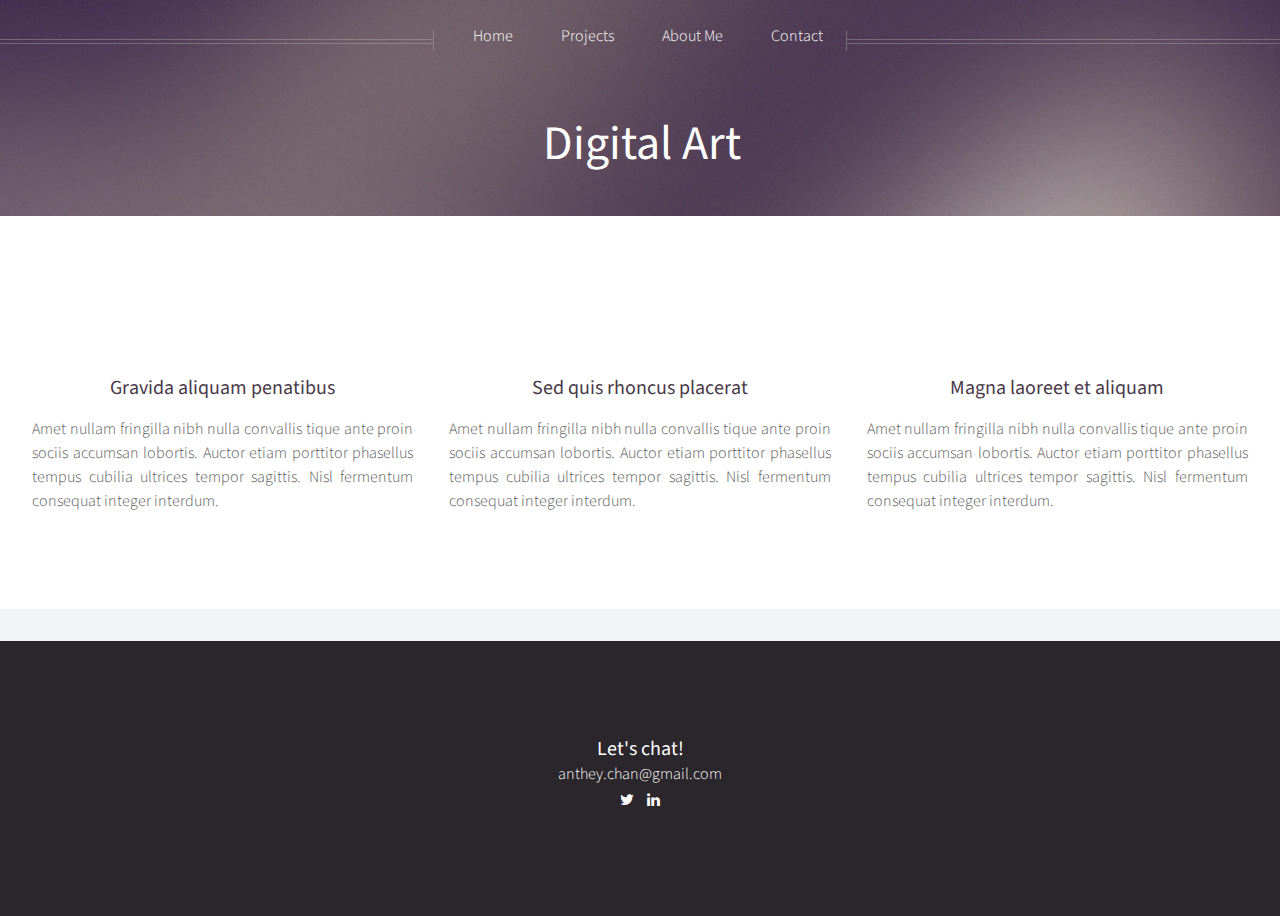
==== commit 5a390a8a: "Reformatted" ====
--- a/skills/digital_art.html
+++ b/skills/digital_art.html
@@ -5,287 +5,114 @@
 	Free for personal and commercial use under the CCA 3.0 license (html5up.net/license)
 -->
 <html>
-  <head>
-    <title>No Sidebar - Helios by HTML5 UP</title>
-    <meta charset="utf-8" />
-    <meta
-      name="viewport"
-      content="width=device-width, initial-scale=1, user-scalable=no"
-    />
-    <link rel="stylesheet" href="/assets/css/main.css" />
-    <noscript
-      ><link rel="stylesheet" href="/assets/css/noscript.css"
-    /></noscript>
-  </head>
-  <body class="no-sidebar is-preload">
-    <div id="page-wrapper">
-      <!-- Header -->
-      <div id="header">
-        <!-- Inner -->
-        <div class="inner">
-          <header>
-            <h1><a href="index.html" id="logo">Digital Art</a></h1>
-          </header>
-        </div>
 
-        <!-- Nav -->
-        <nav id="nav">
+<head>
+  <title>Anthey Chan</title>
+  <meta charset="utf-8" />
+  <meta name="viewport" content="width=device-width, initial-scale=1, user-scalable=no" />
+  <link rel="stylesheet" href="/assets/css/main.css" />
+  <noscript>
+    <link rel="stylesheet" href="/assets/css/noscript.css" /></noscript>
+</head>
+
+<body class="no-sidebar is-preload">
+  <div id="page-wrapper">
+    <!-- Header -->
+    <div id="header">
+      <!-- Inner -->
+      <div class="inner">
+        <header>
+          <h1><a href="index.html" id="logo">Digital Art</a></h1>
+        </header>
+      </div>
+
+      <!-- Nav -->
+      <nav id="nav">
+        <ul>
+          <li><a href="/index.html">Home</a></li>
+          <li>
+            <a href="#">Projects</a>
             <ul>
-              <li><a href="/index.html">Home</a></li>
+              <li><a href="/skills/ux_ui.html">UX/UI Design</a></li>
               <li>
-                <a href="#">Projects</a>
-                <ul>
-                  <li><a href="/skills/ux_ui.html">UX/UI Design</a></li>
-                  <li>
-                    <a href="/skills/graphic_design.html">Graphic Design</a>
-                  </li>
-                  <li>
-                    <a href="/skills/product_packaging.html">Product Packaging</a>
-                  </li>
-                  <li><a href="/skills/digital_art.html">Digital Art</a></li>
-                  <li><a href="/skills/illustrations.html">Illustrations</a></li>
-                  <li><a href="/skills/photography.html">Photography</a></li>
-                  <li><a href="/skills/wood_work.html">Wood Work</a></li>
-                </ul>
+                <a href="/skills/graphic_design.html">Graphic Design</a>
               </li>
-              <li><a href="/index.html#about_me">About Me</a></li>
-              <li><a href="no-sidebar.html">Contact</a></li>
+              <li>
+                <a href="/skills/product_packaging.html">Product Packaging</a>
+              </li>
+              <li><a href="/skills/digital_art.html">Digital Art</a></li>
+              <li><a href="/skills/illustrations.html">Illustrations</a></li>
+              <li><a href="/skills/photography.html">Photography</a></li>
+              <li><a href="/skills/wood_work.html">Wood Work</a></li>
             </ul>
-          </nav>
-        </div>
+          </li>
+          <li><a href="/index.html#about_me">About Me</a></li>
+          <li><a href="/index.html#footer">Contact</a></li>
+        </ul>
+      </nav>
+    </div>
 
-      <!-- Main -->
-      <div class="wrapper style1">
-        <div class="container">
-          <div class="row">
-            <article class="col-4 col-12-mobile special">
-              <a href="#" class="image featured"
-                ><img src="images/pic07.jpg" alt=""
-              /></a>
-              <header>
-                <h3><a href="#">Gravida aliquam penatibus</a></h3>
-              </header>
-              <p>
-                Amet nullam fringilla nibh nulla convallis tique ante proin
-                sociis accumsan lobortis. Auctor etiam porttitor phasellus
-                tempus cubilia ultrices tempor sagittis. Nisl fermentum
-                consequat integer interdum.
-              </p>
-            </article>
-            <article class="col-4 col-12-mobile special">
-              <a href="#" class="image featured"
-                ><img src="images/pic08.jpg" alt=""
-              /></a>
-              <header>
-                <h3><a href="#">Sed quis rhoncus placerat</a></h3>
-              </header>
-              <p>
-                Amet nullam fringilla nibh nulla convallis tique ante proin
-                sociis accumsan lobortis. Auctor etiam porttitor phasellus
-                tempus cubilia ultrices tempor sagittis. Nisl fermentum
-                consequat integer interdum.
-              </p>
-            </article>
-            <article class="col-4 col-12-mobile special">
-              <a href="#" class="image featured"
-                ><img src="images/pic09.jpg" alt=""
-              /></a>
-              <header>
-                <h3><a href="#">Magna laoreet et aliquam</a></h3>
-              </header>
-              <p>
-                Amet nullam fringilla nibh nulla convallis tique ante proin
-                sociis accumsan lobortis. Auctor etiam porttitor phasellus
-                tempus cubilia ultrices tempor sagittis. Nisl fermentum
-                consequat integer interdum.
-              </p>
-            </article>
-          </div>
+    <!-- Main -->
+    <div class="wrapper style1">
+      <div class="container">
+        <div class="row">
+          <article class="col-4 col-12-mobile special">
+            <a href="#" class="image featured"><img src="images/pic07.jpg" alt="" /></a>
+            <header>
+              <h3><a href="#">Gravida aliquam penatibus</a></h3>
+            </header>
+            <p>
+              Amet nullam fringilla nibh nulla convallis tique ante proin
+              sociis accumsan lobortis. Auctor etiam porttitor phasellus
+              tempus cubilia ultrices tempor sagittis. Nisl fermentum
+              consequat integer interdum.
+            </p>
+          </article>
+          <article class="col-4 col-12-mobile special">
+            <a href="#" class="image featured"><img src="images/pic08.jpg" alt="" /></a>
+            <header>
+              <h3><a href="#">Sed quis rhoncus placerat</a></h3>
+            </header>
+            <p>
+              Amet nullam fringilla nibh nulla convallis tique ante proin
+              sociis accumsan lobortis. Auctor etiam porttitor phasellus
+              tempus cubilia ultrices tempor sagittis. Nisl fermentum
+              consequat integer interdum.
+            </p>
+          </article>
+          <article class="col-4 col-12-mobile special">
+            <a href="#" class="image featured"><img src="images/pic09.jpg" alt="" /></a>
+            <header>
+              <h3><a href="#">Magna laoreet et aliquam</a></h3>
+            </header>
+            <p>
+              Amet nullam fringilla nibh nulla convallis tique ante proin
+              sociis accumsan lobortis. Auctor etiam porttitor phasellus
+              tempus cubilia ultrices tempor sagittis. Nisl fermentum
+              consequat integer interdum.
+            </p>
+          </article>
         </div>
       </div>
+    </div>
 
-      <!-- Footer -->
-      <div id="footer">
-        <div class="container">
-          <div class="row">
-            <!-- Tweets -->
-            <section class="col-4 col-12-mobile">
-              <header>
-                <h2 class="icon fa-twitter circled">
-                  <span class="label">Tweets</span>
-                </h2>
-              </header>
-              <ul class="divided">
-                <li>
-                  <article class="tweet">
-                    Amet nullam fringilla nibh nulla convallis tique ante sociis
-                    accumsan.
-                    <span class="timestamp">5 minutes ago</span>
-                  </article>
-                </li>
-                <li>
-                  <article class="tweet">
-                    Hendrerit rutrum quisque.
-                    <span class="timestamp">30 minutes ago</span>
-                  </article>
-                </li>
-                <li>
-                  <article class="tweet">
-                    Curabitur donec nulla massa laoreet nibh. Lorem praesent
-                    montes.
-                    <span class="timestamp">3 hours ago</span>
-                  </article>
-                </li>
-                <li>
-                  <article class="tweet">
-                    Lacus natoque cras rhoncus curae dignissim ultricies.
-                    Convallis orci aliquet.
-                    <span class="timestamp">5 hours ago</span>
-                  </article>
-                </li>
-              </ul>
-            </section>
-
-            <!-- Posts -->
-            <section class="col-4 col-12-mobile">
-              <header>
-                <h2 class="icon fa-file circled">
-                  <span class="label">Posts</span>
-                </h2>
-              </header>
-              <ul class="divided">
-                <li>
-                  <article class="post stub">
-                    <header>
-                      <h3><a href="#">Nisl fermentum integer</a></h3>
-                    </header>
-                    <span class="timestamp">3 hours ago</span>
-                  </article>
-                </li>
-                <li>
-                  <article class="post stub">
-                    <header>
-                      <h3><a href="#">Phasellus portitor lorem</a></h3>
-                    </header>
-                    <span class="timestamp">6 hours ago</span>
-                  </article>
-                </li>
-                <li>
-                  <article class="post stub">
-                    <header>
-                      <h3><a href="#">Magna tempus consequat</a></h3>
-                    </header>
-                    <span class="timestamp">Yesterday</span>
-                  </article>
-                </li>
-                <li>
-                  <article class="post stub">
-                    <header>
-                      <h3><a href="#">Feugiat lorem ipsum</a></h3>
-                    </header>
-                    <span class="timestamp">2 days ago</span>
-                  </article>
-                </li>
-              </ul>
-            </section>
-
-            <!-- Photos -->
-            <section class="col-4 col-12-mobile">
-              <header>
-                <h2 class="icon fa-camera circled">
-                  <span class="label">Photos</span>
-                </h2>
-              </header>
-              <div class="row gtr-25">
-                <div class="col-6">
-                  <a href="#" class="image fit"
-                    ><img src="images/pic10.jpg" alt=""
-                  /></a>
-                </div>
-                <div class="col-6">
-                  <a href="#" class="image fit"
-                    ><img src="images/pic11.jpg" alt=""
-                  /></a>
-                </div>
-                <div class="col-6">
-                  <a href="#" class="image fit"
-                    ><img src="images/pic12.jpg" alt=""
-                  /></a>
-                </div>
-                <div class="col-6">
-                  <a href="#" class="image fit"
-                    ><img src="images/pic13.jpg" alt=""
-                  /></a>
-                </div>
-                <div class="col-6">
-                  <a href="#" class="image fit"
-                    ><img src="images/pic14.jpg" alt=""
-                  /></a>
-                </div>
-                <div class="col-6">
-                  <a href="#" class="image fit"
-                    ><img src="images/pic15.jpg" alt=""
-                  /></a>
-                </div>
-              </div>
-            </section>
-          </div>
-          <hr />
-          <div class="row">
-            <div class="col-12">
-              <!-- Contact -->
-              <section class="contact">
-                <header>
-                  <h3>Nisl turpis nascetur interdum?</h3>
-                </header>
-                <p>
-                  Urna nisl non quis interdum mus ornare ridiculus egestas
-                  ridiculus lobortis vivamus tempor aliquet.
-                </p>
-                <ul class="icons">
-                  <li>
-                    <a href="#" class="icon fa-twitter"
-                      ><span class="label">Twitter</span></a
-                    >
-                  </li>
-                  <li>
-                    <a href="#" class="icon fa-facebook"
-                      ><span class="label">Facebook</span></a
-                    >
-                  </li>
-                  <li>
-                    <a href="#" class="icon fa-instagram"
-                      ><span class="label">Instagram</span></a
-                    >
-                  </li>
-                  <li>
-                    <a href="#" class="icon fa-pinterest"
-                      ><span class="label">Pinterest</span></a
-                    >
-                  </li>
-                  <li>
-                    <a href="#" class="icon fa-dribbble"
-                      ><span class="label">Dribbble</span></a
-                    >
-                  </li>
-                  <li>
-                    <a href="#" class="icon fa-linkedin"
-                      ><span class="label">Linkedin</span></a
-                    >
-                  </li>
-                </ul>
-              </section>
-
-              <!-- Copyright -->
-              <div class="copyright">
-                <ul class="menu">
-                  <li>&copy; Untitled. All rights reserved.</li>
-                  <li>Design: <a href="http://html5up.net">HTML5 UP</a></li>
-                </ul>
-              </div>
-            </div>
-          </div>
-        </div>
+    <!-- Footer -->
+    <div id="footer">
+      <div class="col-12">
+        <!-- Contact -->
+        <section class="contact">
+          <h3>Let's chat!</h3>
+          <p>anthey.chan@gmail.com</p>
+          <ul class="icons" style="background-color: #2b252c">
+            <li>
+              <a href="https://www.twitter.com/antheyc" class="icon fa-twitter"><span class="label">Twitter</span></a>
+            </li>
+            <li>
+              <a href="https://www.linkedin.com/in/anthey-chan/" class="icon fa-linkedin"><span
+                  class="label">Linkedin</span></a>
+            </li>
+          </ul>
+        </section>
       </div>
     </div>
 
@@ -298,5 +125,6 @@
     <script src="/assets/js/breakpoints.min.js"></script>
     <script src="/assets/js/util.js"></script>
     <script src="/assets/js/main.js"></script>
-  </body>
-</html>
+</body>
+
+</html>--- a/assets/css/main.css
+++ b/assets/css/main.css
@@ -1907,6 +1907,11 @@
   display: block;
   width: 100%;
   margin: 0 0 4em 0;
+  filter: grayscale(100%);
+}
+
+.image.featured:hover {
+  filter: grayscale(0%);
 }
 
 .image.left {
@@ -2020,7 +2025,7 @@
   border-radius: 4em;
   display: inline-block;
   padding: 0.35em 0.75em 0.35em 0.75em;
-  font-size: 1.25em;
+  font-size: 0.75em;
   cursor: default;
   list-style: none;
 }
@@ -2033,9 +2038,9 @@
 ul.icons li a {
   display: inline-block;
   background: none;
-  width: 2.5em;
-  height: 2.5em;
-  line-height: 2.5em;
+  width: 2em;
+  height: 2em;
+  line-height: 0.5em;
   text-align: center;
   border-radius: 100%;
   border: 0;
@@ -2592,7 +2597,7 @@
 
 #footer .contact p {
   text-align: center;
-  margin: 0 0 3em 0;
+  margin: 0 0 0 0;
 }
 
 #footer .copyright {
@@ -2956,10 +2961,12 @@
 
   ul.icons {
     font-size: 1em;
+    background-color: #2b252c;
     padding: 0.35em 0.5em 0.35em 0.5em;
   }
 
   ul.icons li a {
+    background-color: #2b252c;
     width: 2.25em;
   }
 
@@ -3225,6 +3232,7 @@
   #footer {
     padding-left: 1em;
     padding-right: 1em;
+    background: #2b252c;
   }
 
   /* Carousel */
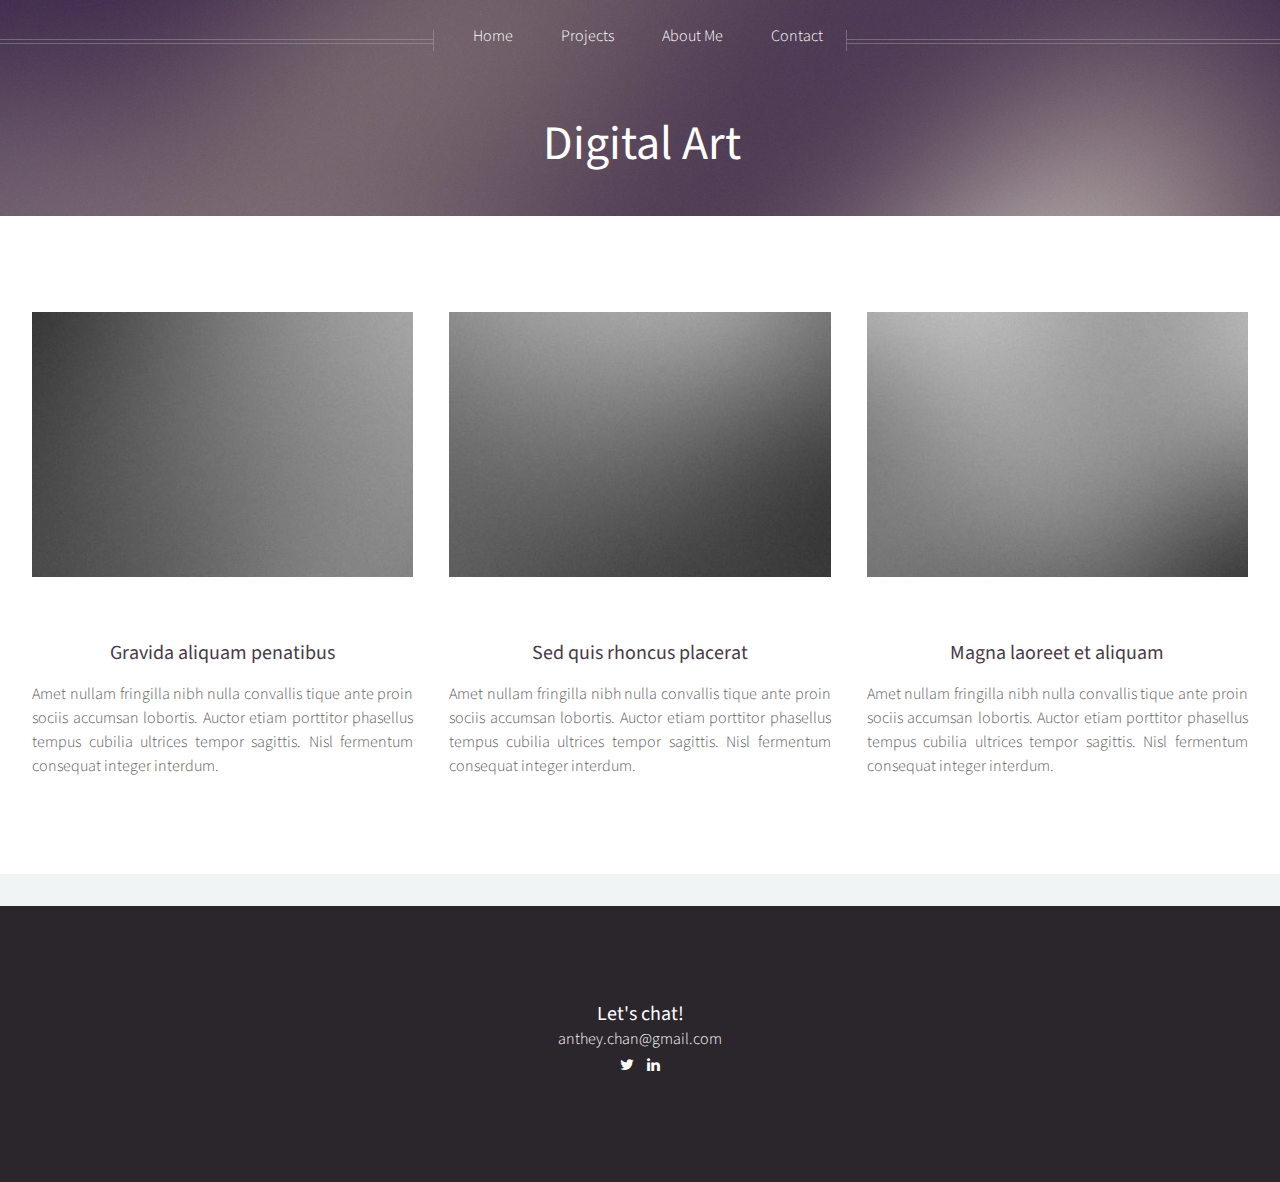
==== commit 3700619f: "Added art assets and fixed image linking" ====
--- a/skills/digital_art.html
+++ b/skills/digital_art.html
@@ -57,7 +57,7 @@
       <div class="container">
         <div class="row">
           <article class="col-4 col-12-mobile special">
-            <a href="#" class="image featured"><img src="images/pic07.jpg" alt="" /></a>
+            <a href="#" class="image featured"><img src="/images/pic07.jpg" alt="" /></a>
             <header>
               <h3><a href="#">Gravida aliquam penatibus</a></h3>
             </header>
@@ -69,7 +69,7 @@
             </p>
           </article>
           <article class="col-4 col-12-mobile special">
-            <a href="#" class="image featured"><img src="images/pic08.jpg" alt="" /></a>
+            <a href="#" class="image featured"><img src="/images/pic08.jpg" alt="" /></a>
             <header>
               <h3><a href="#">Sed quis rhoncus placerat</a></h3>
             </header>
@@ -81,7 +81,7 @@
             </p>
           </article>
           <article class="col-4 col-12-mobile special">
-            <a href="#" class="image featured"><img src="images/pic09.jpg" alt="" /></a>
+            <a href="#" class="image featured"><img src="/images/pic09.jpg" alt="" /></a>
             <header>
               <h3><a href="#">Magna laoreet et aliquam</a></h3>
             </header>
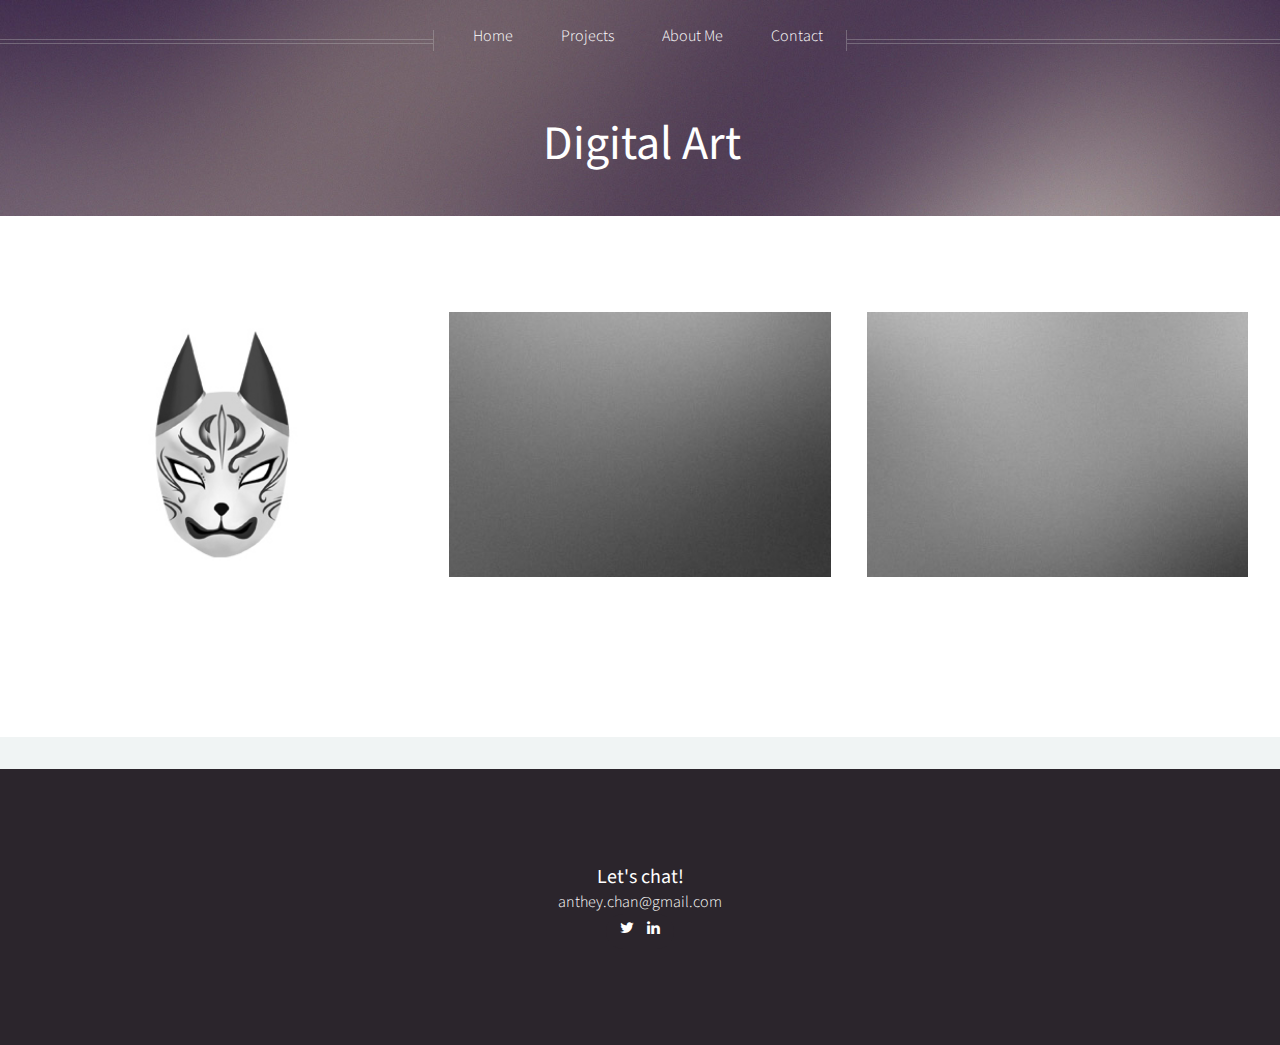
==== commit 12605bb7: "Added several images" ====
--- a/skills/digital_art.html
+++ b/skills/digital_art.html
@@ -35,15 +35,13 @@
             <ul>
               <li><a href="/skills/ux_ui.html">UX/UI Design</a></li>
               <li>
-                <a href="/skills/graphic_design.html">Graphic Design</a>
+                <a href="/skills/page_layout.html">Page Layout</a>
               </li>
               <li>
                 <a href="/skills/product_packaging.html">Product Packaging</a>
               </li>
               <li><a href="/skills/digital_art.html">Digital Art</a></li>
               <li><a href="/skills/illustrations.html">Illustrations</a></li>
-              <li><a href="/skills/photography.html">Photography</a></li>
-              <li><a href="/skills/wood_work.html">Wood Work</a></li>
             </ul>
           </li>
           <li><a href="/index.html#about_me">About Me</a></li>
@@ -51,46 +49,18 @@
         </ul>
       </nav>
     </div>
-
     <!-- Main -->
     <div class="wrapper style1">
       <div class="container">
         <div class="row">
           <article class="col-4 col-12-mobile special">
-            <a href="#" class="image featured"><img src="/images/pic07.jpg" alt="" /></a>
-            <header>
-              <h3><a href="#">Gravida aliquam penatibus</a></h3>
-            </header>
-            <p>
-              Amet nullam fringilla nibh nulla convallis tique ante proin
-              sociis accumsan lobortis. Auctor etiam porttitor phasellus
-              tempus cubilia ultrices tempor sagittis. Nisl fermentum
-              consequat integer interdum.
-            </p>
+            <a href="#" class="image featured"><img src="/images/Digital_Art-_Color.jpg" alt="" /></a>
           </article>
           <article class="col-4 col-12-mobile special">
             <a href="#" class="image featured"><img src="/images/pic08.jpg" alt="" /></a>
-            <header>
-              <h3><a href="#">Sed quis rhoncus placerat</a></h3>
-            </header>
-            <p>
-              Amet nullam fringilla nibh nulla convallis tique ante proin
-              sociis accumsan lobortis. Auctor etiam porttitor phasellus
-              tempus cubilia ultrices tempor sagittis. Nisl fermentum
-              consequat integer interdum.
-            </p>
           </article>
           <article class="col-4 col-12-mobile special">
             <a href="#" class="image featured"><img src="/images/pic09.jpg" alt="" /></a>
-            <header>
-              <h3><a href="#">Magna laoreet et aliquam</a></h3>
-            </header>
-            <p>
-              Amet nullam fringilla nibh nulla convallis tique ante proin
-              sociis accumsan lobortis. Auctor etiam porttitor phasellus
-              tempus cubilia ultrices tempor sagittis. Nisl fermentum
-              consequat integer interdum.
-            </p>
           </article>
         </div>
       </div>
